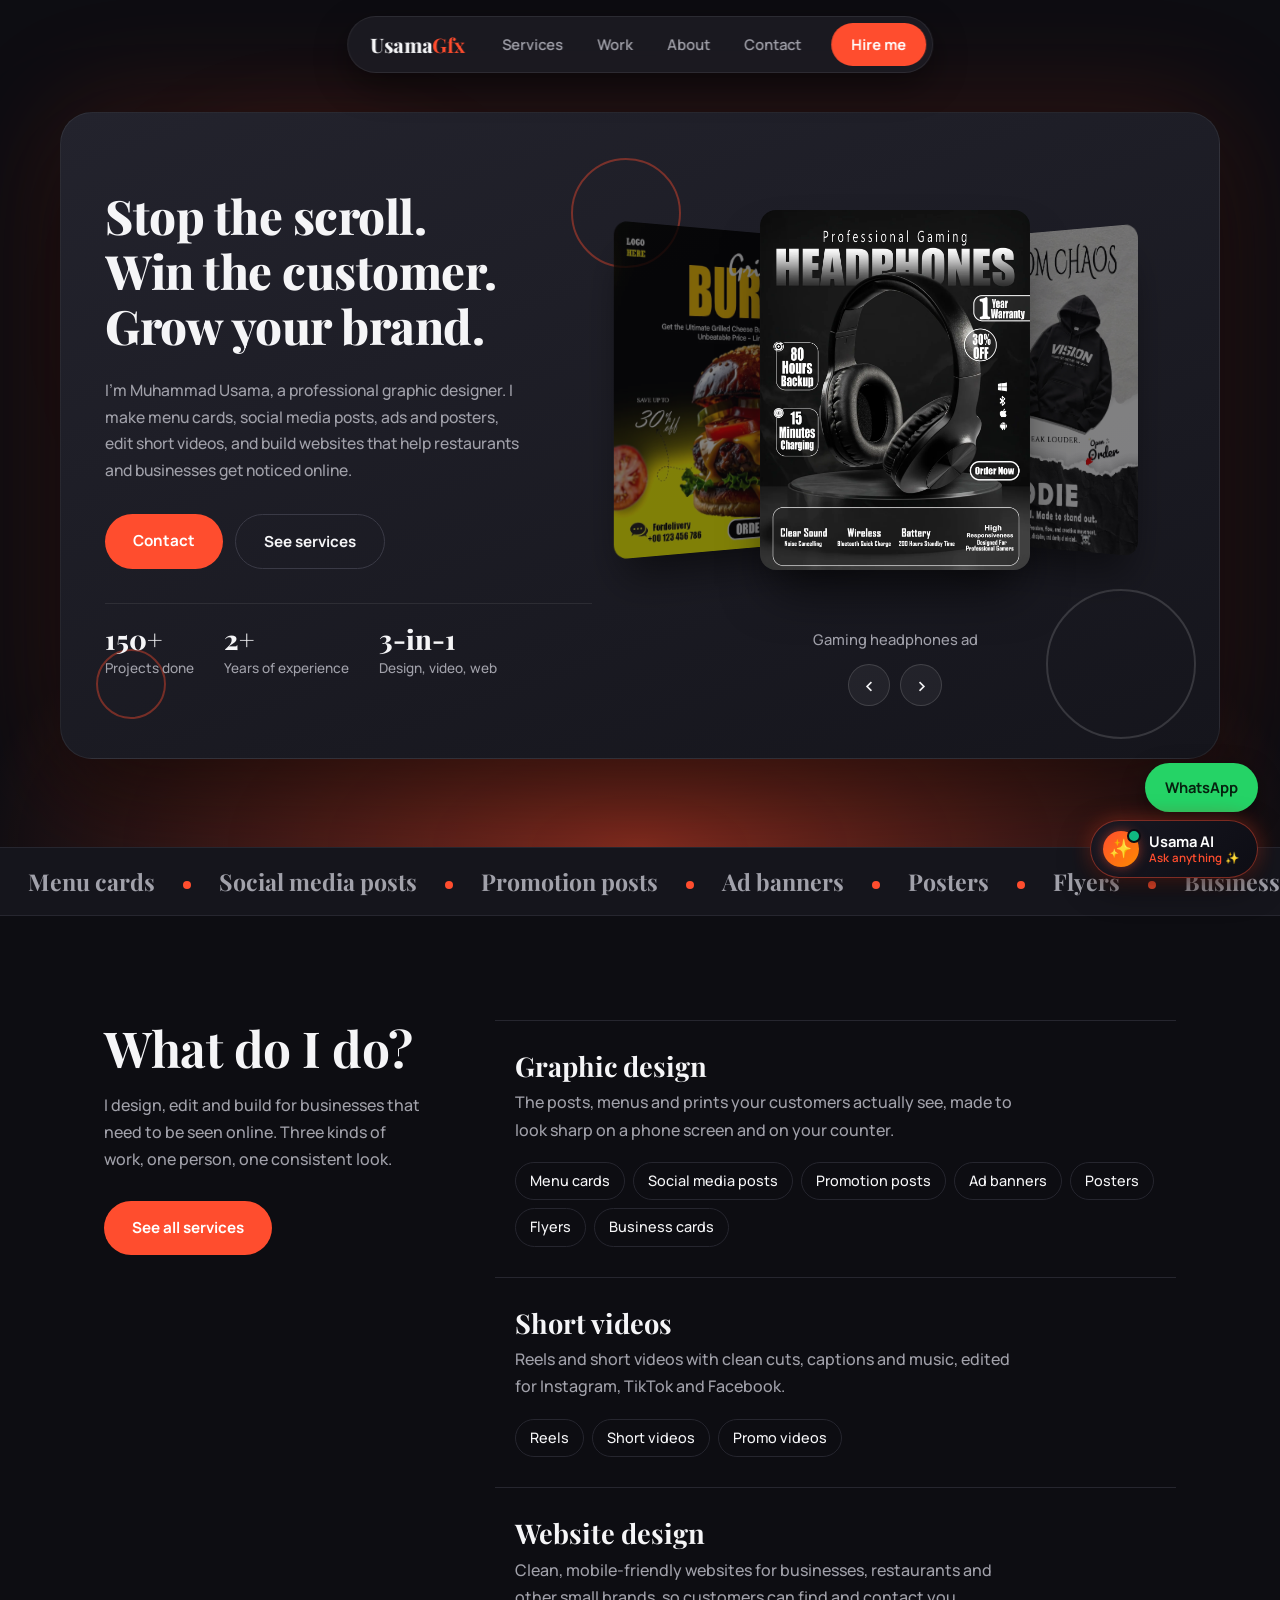
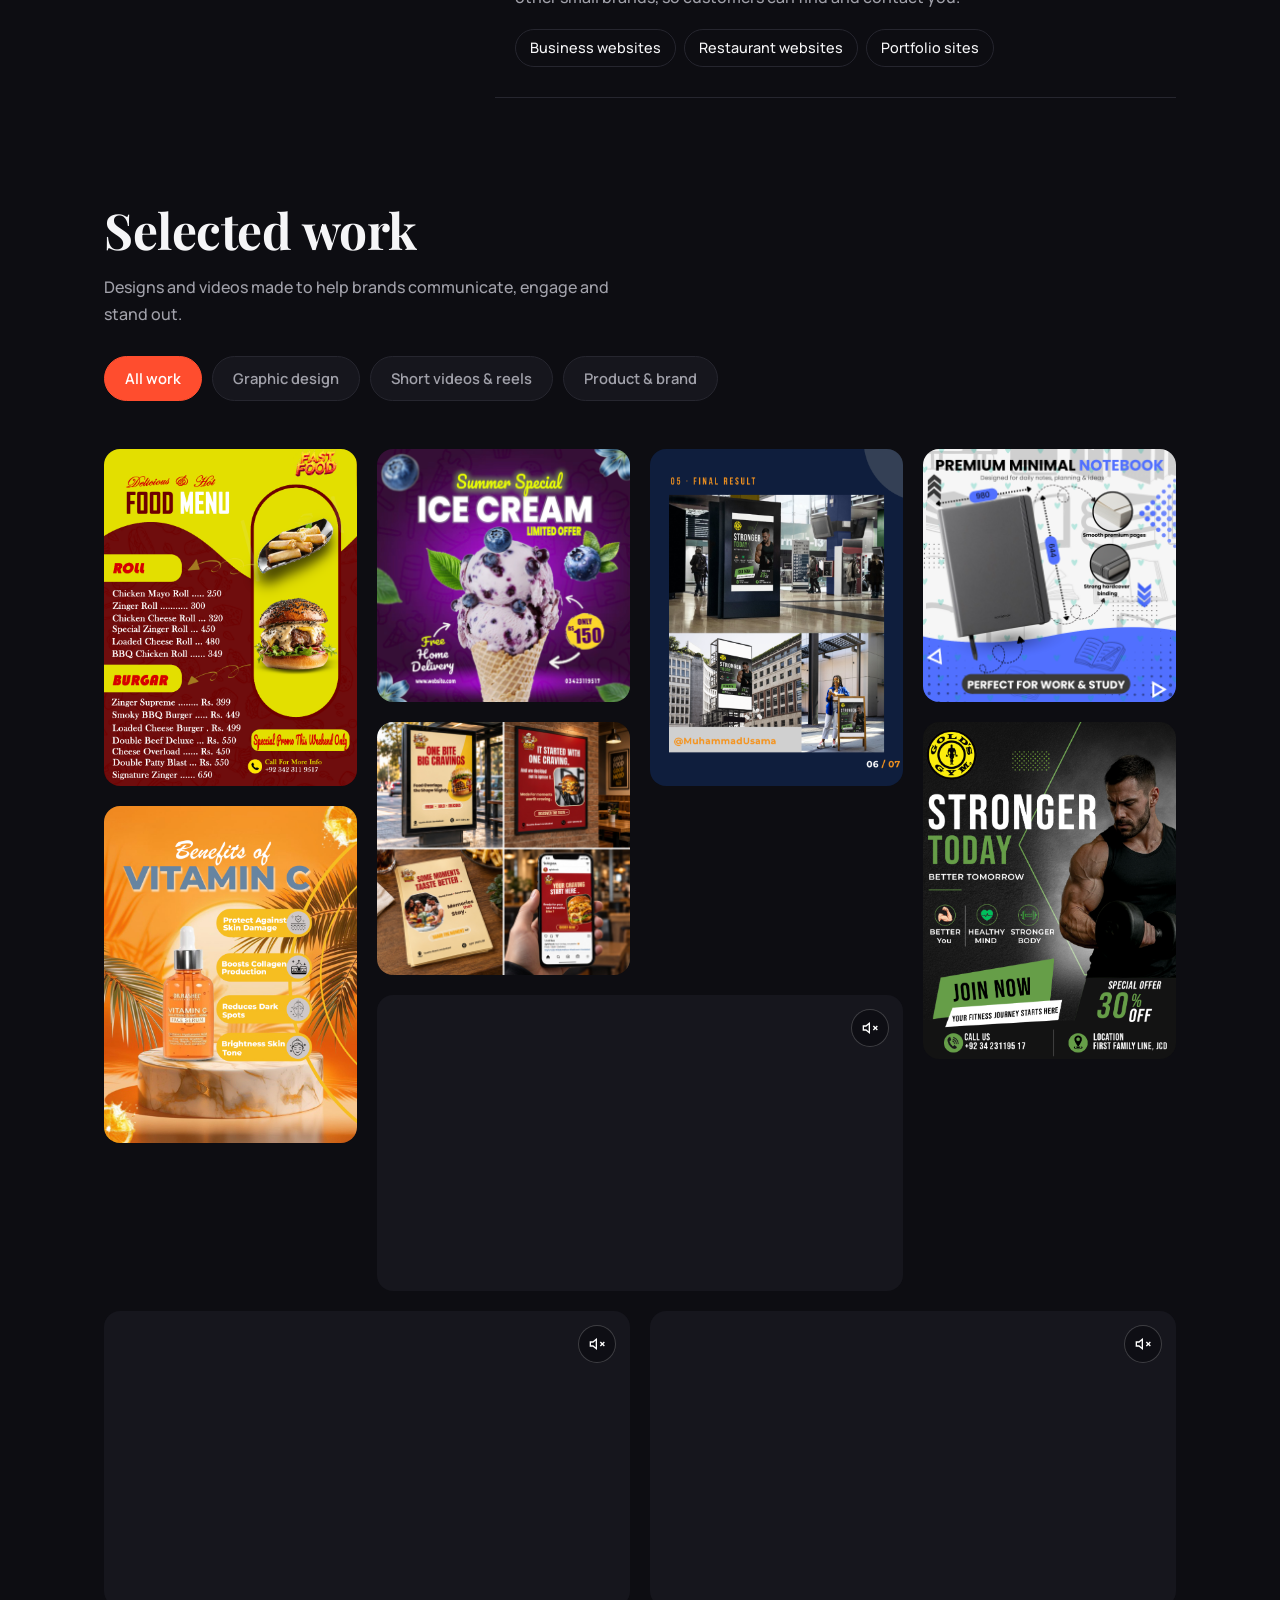
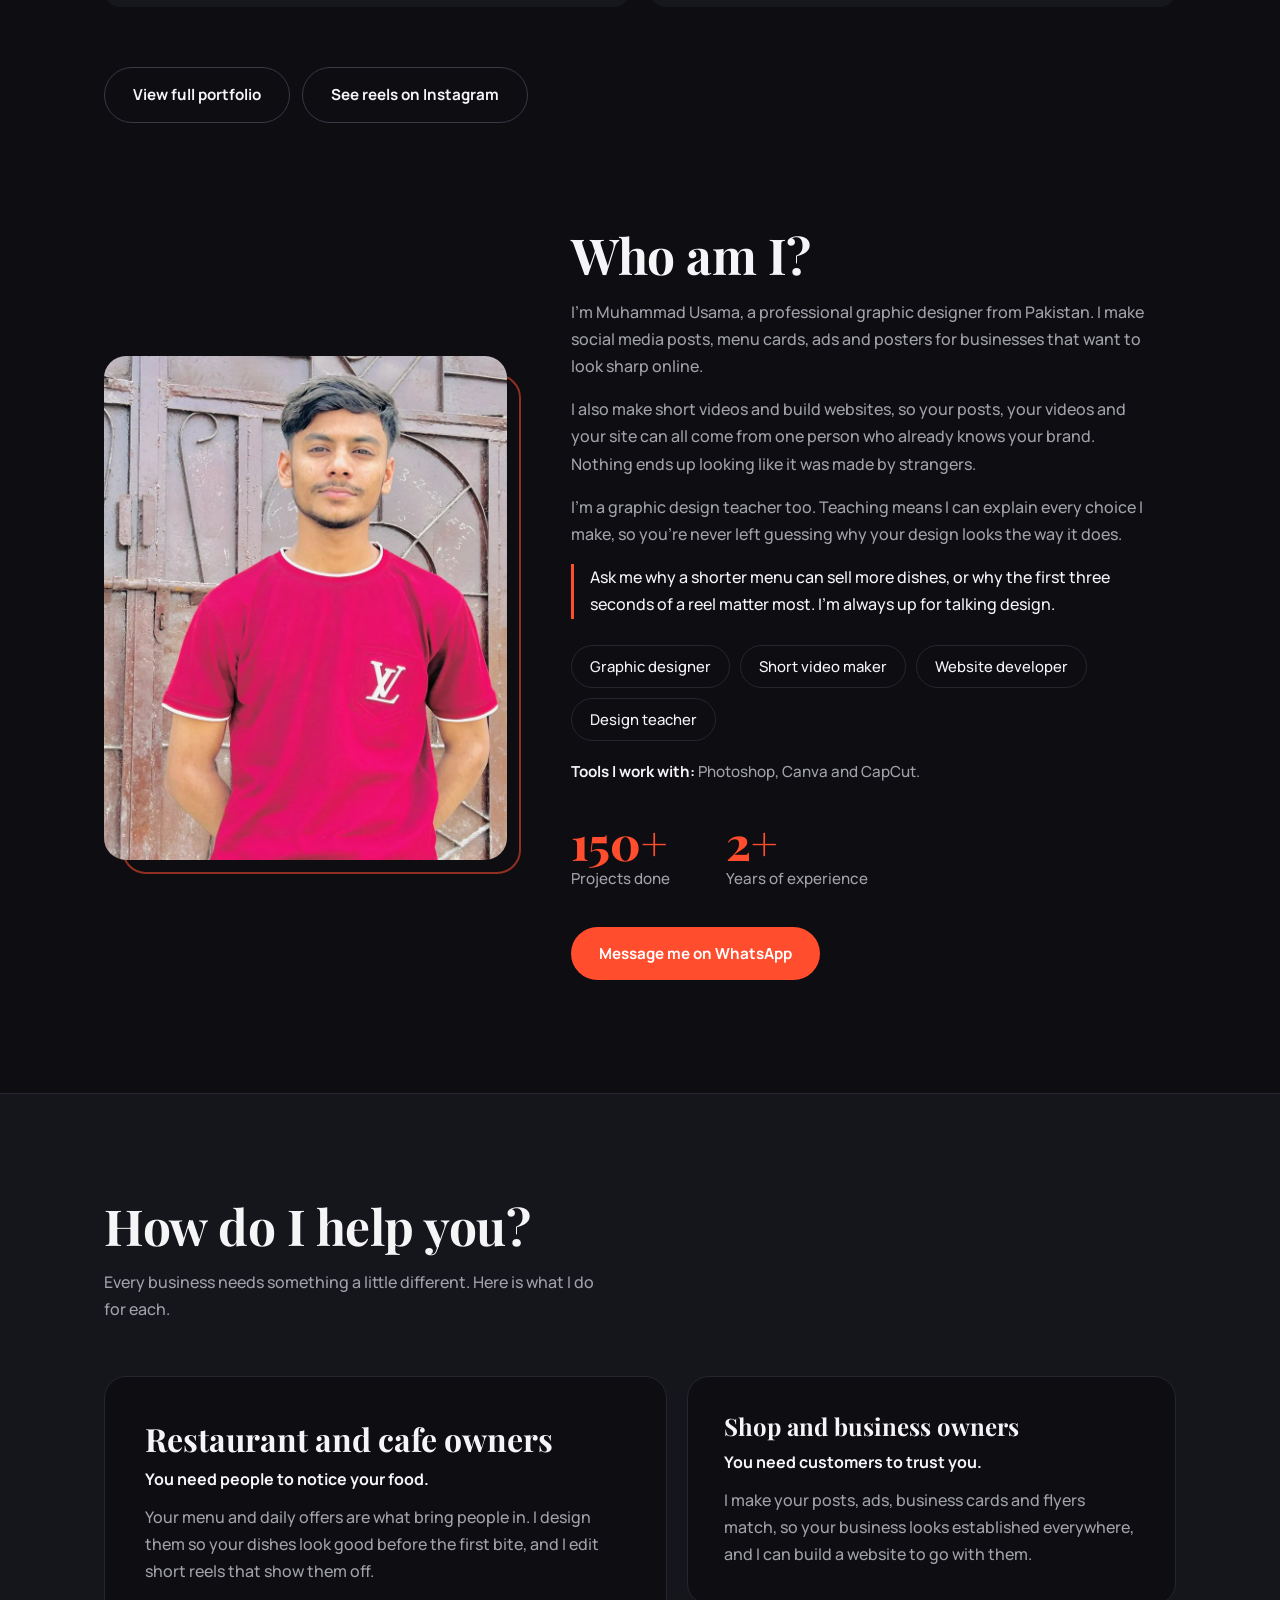
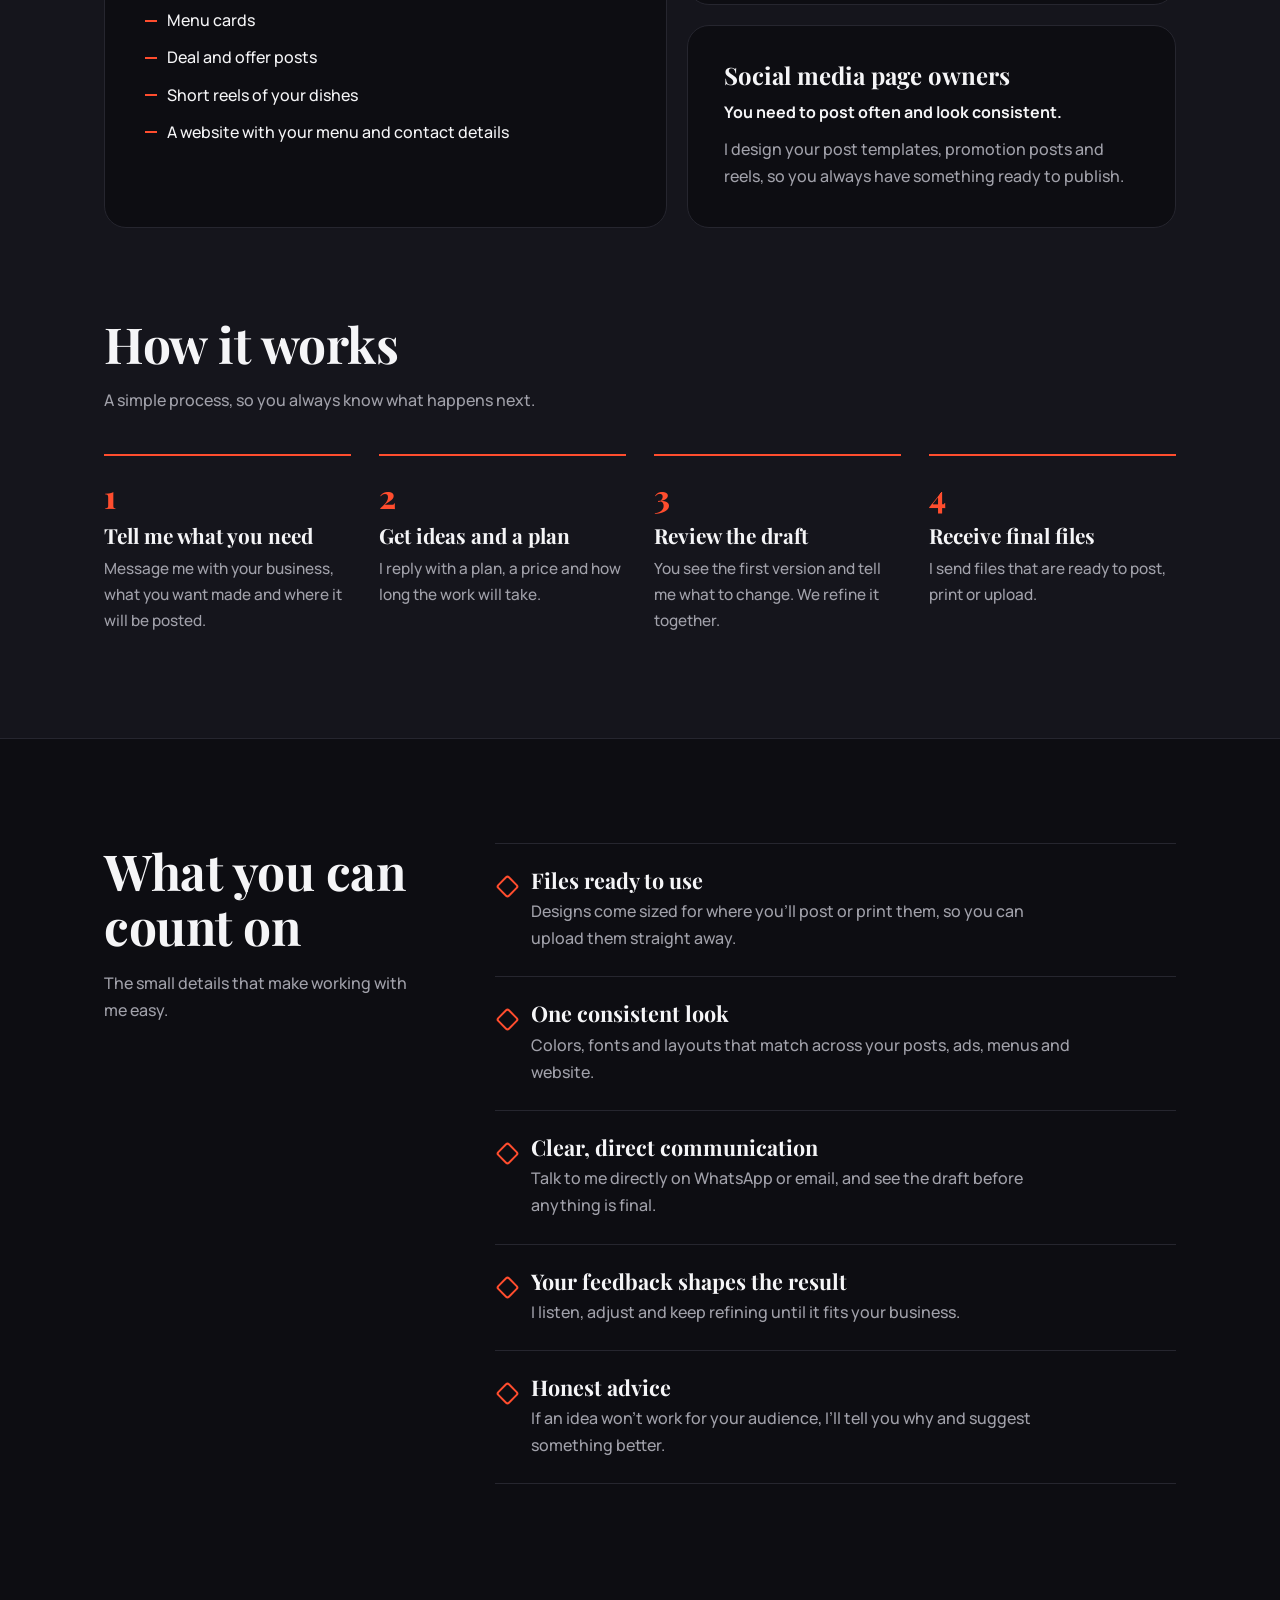
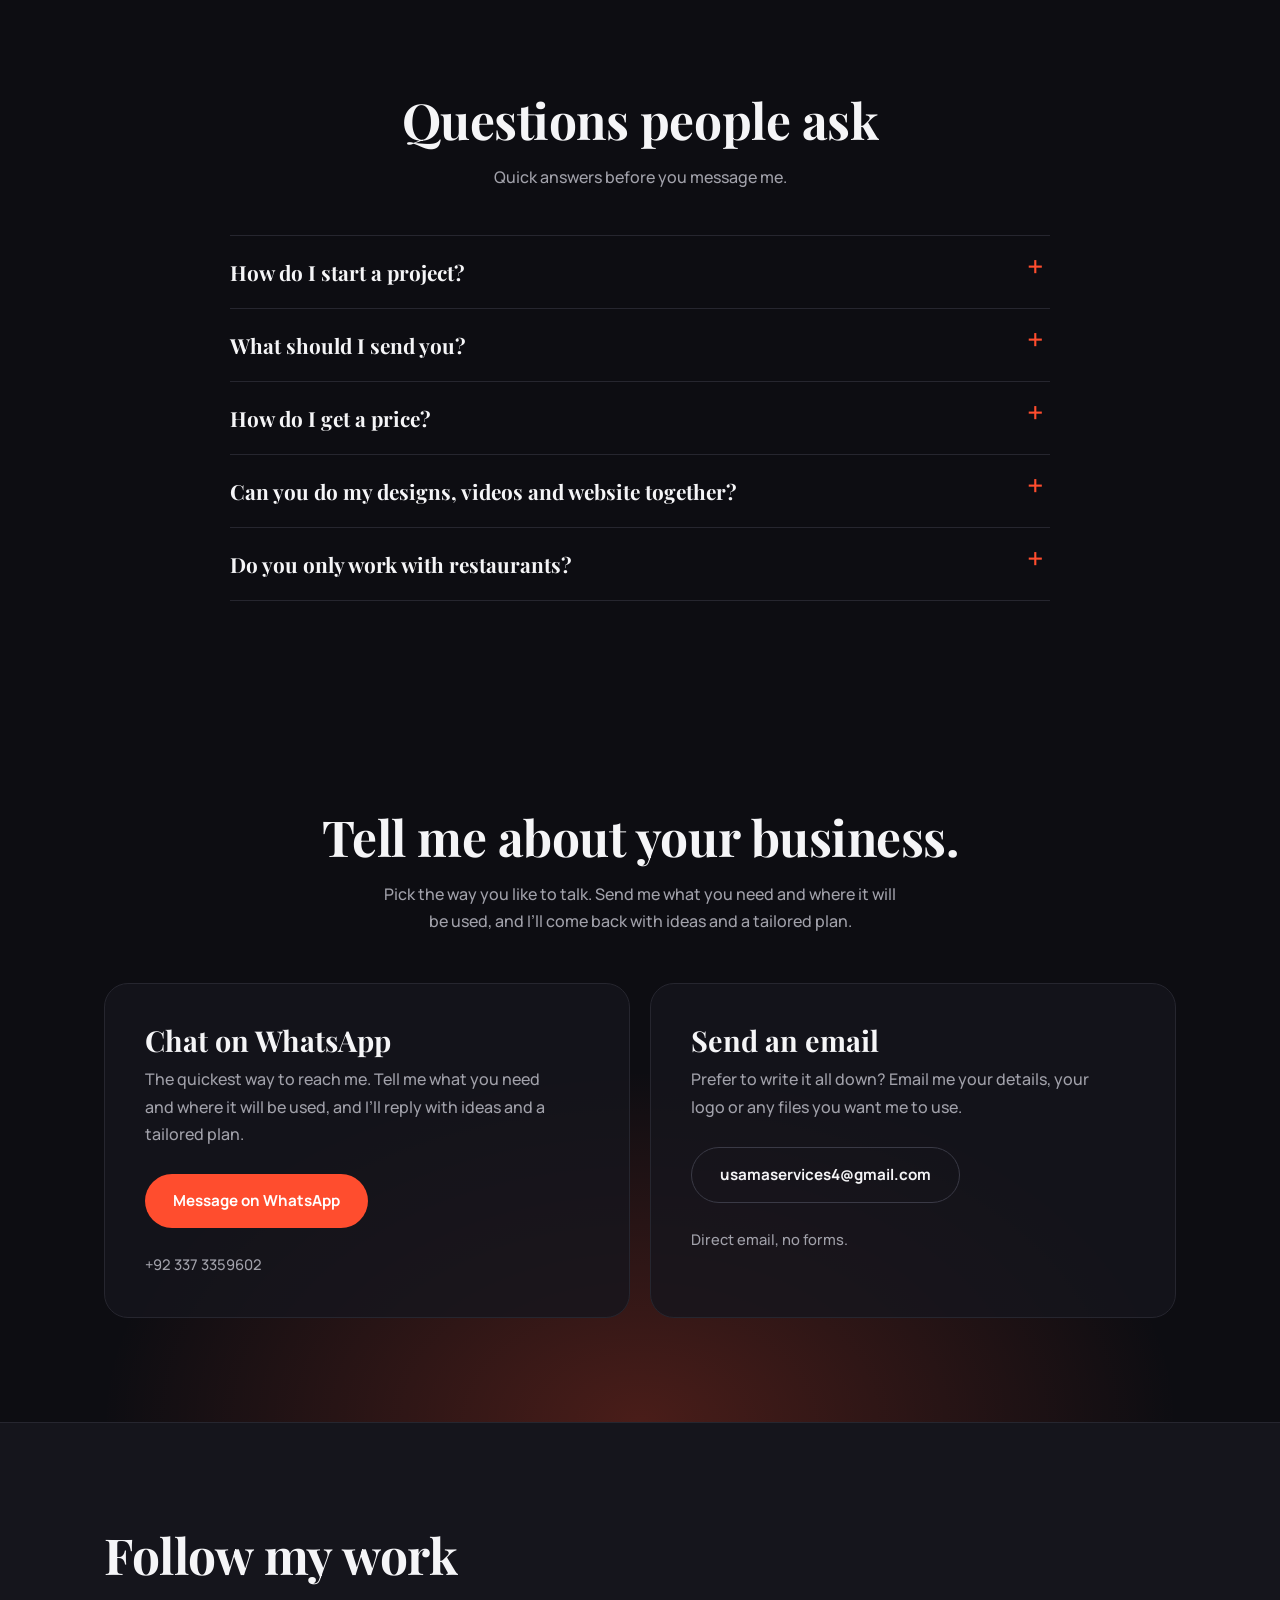
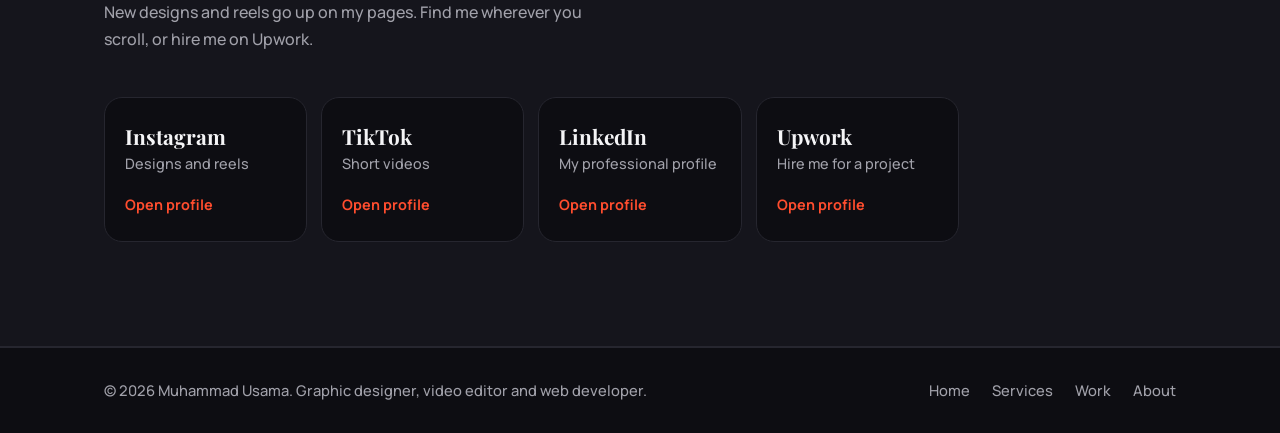
==== index.html @ 6af312f0 "first commit" ====
<!DOCTYPE html>
<html lang="en">

<head>
  <meta charset="utf-8">
  <meta name="viewport" content="width=device-width, initial-scale=1">
  <title>Muhammad Usama | Graphic Designer, Video Editor &amp; Web Developer</title>
  <meta name="description"
    content="Professional graphic designer in Pakistan. Menu cards, social media posts, ads and posters, plus short videos and websites for restaurants and businesses.">
  <meta name="author" content="Muhammad Usama">
  <meta name="robots" content="index, follow">
  <meta name="theme-color" content="#0D0D12">
  <link rel="canonical" href="https://usamagraphicx4-tech.github.io/portfolio/">
  <meta property="og:type" content="website">
  <meta property="og:url" content="https://usamagraphicx4-tech.github.io/portfolio/">
  <meta property="og:title" content="Muhammad Usama | Graphic Designer, Video Editor &amp; Web Developer">
  <meta property="og:description"
    content="Professional graphic designer in Pakistan. Menu cards, social media posts, ads and posters, plus short videos and websites for restaurants and businesses.">
  <meta property="og:locale" content="en_US">
  <meta name="twitter:card" content="summary_large_image">
  <script type="application/ld+json">
{"@context":"https://schema.org","@type":"Person","name":"Muhammad Usama","alternateName":"UsamaGfx","url":"https://usamagraphicx4-tech.github.io/portfolio/","jobTitle":"Graphic Designer, Video Editor and Web Developer","description":"Professional graphic designer in Pakistan who also edits short videos and builds websites.","email":"mailto:usamaservices4@gmail.com","address":{"@type":"PostalAddress","addressCountry":"PK"},"knowsAbout":["Graphic design","Social media design","Menu card design","Video editing","Reel editing","Web development"],"sameAs":["https://www.instagram.com/usam_agraphics/", "https://www.tiktok.com/@usamagraphics4", "https://www.linkedin.com/in/usama-graphics-601497447/", "https://www.upwork.com/freelancers/~01fdb7501955a15e95"]}
</script>
  <link rel="preconnect" href="https://fonts.googleapis.com">
  <link rel="preconnect" href="https://fonts.gstatic.com" crossorigin>
  <link
    href="https://fonts.googleapis.com/css2?family=Playfair+Display:wght@600;700;800&family=Manrope:wght@400;500;600;700;800&display=swap"
    rel="stylesheet">
  <link rel="stylesheet" href="chatbot.css">
  <script>document.documentElement.classList.add("js")</script>
  <style>
    :root {
      --bg: #0D0D12;
      --panel: #15151c;
      --card: #16161D;
      --text: #F5F5F7;
      --muted: #A1A1AA;
      --accent: #FF4D2E;
      --line: #26262F;
      --serif: "Playfair Display", Georgia, "Times New Roman", serif;
      --sans: "Manrope", system-ui, -apple-system, "Segoe UI", sans-serif;
    }

    * {
      box-sizing: border-box;
      margin: 0
    }

    html {
      scroll-behavior: smooth
    }

    body {
      background: var(--bg);
      color: var(--text);
      font: 500 1rem/1.7 var(--sans);
      -webkit-font-smoothing: antialiased
    }

    h1,
    h2,
    h3,
    h4 {
      font-family: var(--serif);
      font-weight: 700;
      line-height: 1.12
    }

    a {
      color: inherit;
      text-decoration: none
    }

    button {
      font: inherit;
      color: inherit;
      cursor: pointer
    }

    :focus-visible {
      outline: 3px solid var(--accent);
      outline-offset: 3px
    }

    .wrap {
      max-width: 1120px;
      margin: 0 auto;
      padding: 0 24px
    }

    section {
      padding: 104px 0;
      scroll-margin-top: 70px
    }

    h2 {
      font-size: clamp(2rem, 4.2vw, 3.1rem);
      letter-spacing: -.01em;
      margin-bottom: 16px
    }

    .sub {
      color: var(--muted);
      max-width: 32em
    }

    .btn {
      position: relative;
      overflow: hidden;
      display: inline-block;
      background: var(--accent);
      color: #fff;
      font-weight: 700;
      font-size: .95rem;
      padding: 14px 28px;
      border-radius: 999px;
      transition: transform .2s, box-shadow .2s, background .2s
    }

    .btn::after {
      content: "";
      position: absolute;
      top: 0;
      bottom: 0;
      width: 40%;
      left: -60%;
      background: linear-gradient(100deg, transparent, rgba(255, 255, 255, .35), transparent);
      transform: skewX(-20deg);
      animation: shine 5s ease-in-out infinite
    }

    @keyframes shine {

      0%,
      70% {
        left: -60%
      }

      100% {
        left: 130%
      }
    }

    .btn:hover {
      transform: translateY(-2px);
      box-shadow: 0 10px 30px rgba(255, 77, 46, .35)
    }

    .btn.ghost {
      background: transparent;
      border: 1px solid #3a3a46;
      color: var(--text)
    }

    .btn.ghost::after {
      display: none
    }

    .btn.ghost:hover {
      box-shadow: none;
      border-color: var(--accent);
      background: rgba(255, 77, 46, .08)
    }

    /* scroll progress + reveal */
    #bar {
      position: fixed;
      top: 0;
      left: 0;
      right: 0;
      height: 3px;
      background: var(--accent);
      transform-origin: left;
      transform: scaleX(0);
      z-index: 60
    }

    .js .rv {
      opacity: 0;
      transform: perspective(900px) translateY(34px) rotateX(12deg);
      transform-origin: 50% 100%;
      transition: opacity .8s ease var(--d, 0s), transform .9s cubic-bezier(.2, .8, .2, 1) var(--d, 0s)
    }

    .js .rv.in {
      opacity: 1;
      transform: none
    }

    /* headline line reveal */
    .lines span {
      display: block;
      overflow: hidden;
      padding-bottom: .08em
    }

    .lines span i {
      display: block;
      font-style: normal;
      transform: translateY(105%);
      animation: up .9s cubic-bezier(.2, .8, .2, 1) forwards
    }

    .lines span:nth-child(2) i {
      animation-delay: .12s
    }

    .lines span:nth-child(3) i {
      animation-delay: .24s
    }

    @keyframes up {
      to {
        transform: none
      }
    }

    /* floating pill nav */
    .pill {
      position: fixed;
      top: 16px;
      left: 50%;
      transform: translateX(-50%);
      z-index: 50;
      display: flex;
      align-items: center;
      gap: 6px;
      padding: 6px 6px 6px 22px;
      background: rgba(30, 30, 38, .78);
      backdrop-filter: blur(14px);
      -webkit-backdrop-filter: blur(14px);
      border: 1px solid rgba(255, 255, 255, .08);
      border-radius: 999px;
      box-shadow: 0 12px 34px rgba(0, 0, 0, .45)
    }

    .logo {
      font: 800 1.25rem var(--serif);
      margin-right: 14px;
      letter-spacing: .01em;
      white-space: nowrap
    }

    .logo b {
      color: var(--accent);
      font-weight: 700
    }

    .pill ul {
      display: flex;
      gap: 2px;
      list-style: none;
      padding: 0
    }

    .pill ul a {
      display: block;
      color: var(--muted);
      padding: 8px 16px;
      border-radius: 999px;
      font-size: .92rem;
      font-weight: 600;
      transition: background .2s, color .2s
    }

    .pill ul a:hover,
    .pill ul a.on {
      background: rgba(255, 255, 255, .09);
      color: var(--text)
    }

    .pill .btn {
      padding: 9px 20px;
      margin-left: 8px;
      font-size: .92rem;
      white-space: nowrap;
      flex-shrink: 0
    }

    /* hero (home) */
    .hero {
      position: relative;
      overflow: hidden;
      padding: 112px 0 88px;
      background: radial-gradient(ellipse 75% 55% at 50% 100%, rgba(255, 77, 46, .5), transparent 70%), var(--bg)
    }

    .hero::before {
      content: "";
      position: absolute;
      left: 4%;
      top: 8%;
      width: 520px;
      height: 520px;
      border-radius: 50%;
      background: radial-gradient(circle, rgba(255, 77, 46, .3), transparent 65%);
      filter: blur(36px);
      animation: drift 16s ease-in-out infinite alternate;
      pointer-events: none
    }

    @keyframes drift {
      to {
        transform: translate(58vw, 60px)
      }
    }

    .frame {
      position: relative;
      z-index: 1;
      max-width: 1200px;
      margin: 0 auto;
      padding: 0 20px;
      perspective: 1600px
    }

    .panel {
      position: relative;
      overflow: hidden;
      display: grid;
      grid-template-columns: 1fr 1.15fr;
      gap: 24px;
      align-items: center;
      min-height: 590px;
      padding: 52px 44px;
      border-radius: 32px;
      background: linear-gradient(160deg, #23232d 0%, #15151c 100%);
      border: 1px solid rgba(255, 255, 255, .07);
      box-shadow: 0 40px 90px rgba(0, 0, 0, .55), 0 0 120px rgba(255, 77, 46, .18);
      transform-origin: 50% 100%;
      transform: rotateX(calc(var(--sp, 0)*8deg)) scale(calc(1 - var(--sp, 0)*.05))
    }

    .panel>.copy,
    .panel>.stage {
      position: relative;
      z-index: 1
    }

    .orb {
      position: absolute;
      z-index: 0;
      border: 2px solid rgba(255, 77, 46, .4);
      border-radius: 50%;
      pointer-events: none;
      animation: orb 14s linear infinite
    }

    .orb.o1 {
      width: 110px;
      height: 110px;
      left: 44%;
      top: 7%
    }

    .orb.o2 {
      width: 70px;
      height: 70px;
      left: 3%;
      bottom: 6%;
      animation-duration: 10s;
      animation-direction: reverse
    }

    .orb.o3 {
      width: 150px;
      height: 150px;
      right: 2%;
      bottom: 3%;
      animation-duration: 18s;
      border-color: rgba(255, 255, 255, .14)
    }

    @keyframes orb {
      from {
        transform: perspective(500px) rotateX(0) rotateY(0)
      }

      to {
        transform: perspective(500px) rotateX(360deg) rotateY(360deg)
      }
    }

    .hero h1 {
      font-size: clamp(2.1rem, 3.7vw, 3.3rem);
      font-weight: 800;
      letter-spacing: -.01em;
      line-height: 1.08
    }

    .copy p {
      color: var(--muted);
      font-size: .98rem;
      max-width: 27em;
      margin: 22px 0 30px
    }

    .copy .cta {
      display: flex;
      gap: 12px;
      flex-wrap: wrap
    }

    .proof {
      display: flex;
      gap: 30px;
      flex-wrap: wrap;
      margin-top: 34px;
      padding-top: 22px;
      border-top: 1px solid rgba(255, 255, 255, .08)
    }

    .proof b {
      display: block;
      font: 800 1.7rem var(--serif);
      color: var(--text);
      line-height: 1
    }

    .proof span {
      color: var(--muted);
      font-size: .85rem
    }

    .stage {
      display: flex;
      flex-direction: column;
      align-items: center;
      gap: 12px
    }

    .ring {
      position: relative;
      width: 100%;
      height: 450px;
      perspective: 1300px;
      --ch: 360px
    }

    .rot {
      position: absolute;
      inset: 0;
      transform-style: preserve-3d;
      transform: rotateY(var(--ry, 0deg)) rotateX(var(--rx, 0deg));
      transition: transform .3s ease-out
    }

    .c {
      position: absolute;
      left: 50%;
      top: 50%;
      height: var(--ch);
      padding: 0;
      border: 0;
      background: none;
      cursor: pointer;
      opacity: var(--o, 1);
      transform: translate(-50%, -50%) translateX(var(--x, 0px)) translateZ(var(--z, 0px)) rotateY(var(--r, 0deg));
      transition: transform .9s cubic-bezier(.2, .8, .2, 1), opacity .6s ease
    }

    .c img {
      display: block;
      height: 100%;
      width: auto;
      border-radius: 16px;
      box-shadow: 0 30px 50px -14px rgba(0, 0, 0, .7);
      filter: brightness(var(--b, 1));
      transition: filter .6s ease
    }

    .c.off {
      pointer-events: none
    }

    .cap {
      color: var(--muted);
      font-size: .92rem;
      min-height: 1.6em;
      text-align: center
    }

    .arrows {
      display: flex;
      gap: 10px
    }

    .arrow {
      width: 42px;
      height: 42px;
      border-radius: 50%;
      border: 1px solid rgba(255, 255, 255, .14);
      background: rgba(255, 255, 255, .05);
      font-size: 1.3rem;
      line-height: 1;
      transition: background .2s, border-color .2s, transform .2s
    }

    .arrow:hover {
      background: var(--accent);
      border-color: var(--accent);
      transform: scale(1.08)
    }

    /* marquee */
    .marquee {
      overflow: hidden;
      border-block: 1px solid var(--line);
      background: var(--panel);
      padding: 18px 0
    }

    .mq {
      display: flex;
      width: max-content;
      animation: mq 40s linear infinite
    }

    .marquee:hover .mq {
      animation-play-state: paused
    }

    .mq .g {
      display: flex
    }

    .mq span {
      font: 700 1.45rem var(--serif);
      padding-left: 28px;
      white-space: nowrap;
      color: var(--muted);
      transition: color .2s
    }

    .mq span:hover {
      color: var(--text)
    }

    .mq span::after {
      content: "";
      display: inline-block;
      width: 8px;
      height: 8px;
      border-radius: 50%;
      background: var(--accent);
      margin-left: 28px;
      vertical-align: middle
    }

    @keyframes mq {
      to {
        transform: translateX(-50%)
      }
    }

    /* what I do (home) + service rows */
    .svc {
      display: grid;
      grid-template-columns: minmax(0, .75fr) minmax(0, 1.6fr);
      gap: 72px;
      align-items: start
    }

    .svc .lead {
      position: sticky;
      top: 110px
    }

    .svc .lead .btn {
      margin-top: 28px
    }

    .gr,
    .row {
      position: relative;
      isolation: isolate;
      display: block;
      padding: 30px 20px;
      border-top: 1px solid var(--line)
    }

    .gr::before,
    .row::before {
      content: "";
      position: absolute;
      left: 0;
      top: -1px;
      bottom: 0;
      width: 3px;
      background: var(--accent);
      transform: scaleY(0);
      transform-origin: top;
      transition: transform .35s ease
    }

    .gr::after,
    .row::after {
      content: "";
      position: absolute;
      inset: 0;
      background: rgba(255, 255, 255, .04);
      opacity: 0;
      transition: opacity .3s;
      z-index: -1
    }

    .gr:hover::before,
    .row:hover::before,
    .row:focus-within::before {
      transform: scaleY(1)
    }

    .gr:hover::after,
    .row:hover::after,
    .row:focus-within::after {
      opacity: 1
    }

    .svc>div:not(.lead)>:last-child {
      border-bottom: 1px solid var(--line)
    }

    .gr h3 {
      font-size: 1.7rem;
      margin-bottom: 8px;
      transition: transform .3s ease
    }

    .gr p,
    .row .d {
      color: var(--muted);
      max-width: 32em;
      transition: transform .3s ease
    }

    .gr:hover h3,
    .gr:hover p,
    .row:hover h3,
    .row:hover .d {
      transform: translateX(8px)
    }

    .chips {
      display: flex;
      flex-wrap: wrap;
      gap: 8px;
      margin-top: 18px;
      padding: 0;
      list-style: none
    }

    .chips li {
      border: 1px solid var(--line);
      border-radius: 999px;
      padding: 6px 14px;
      font-size: .9rem;
      transition: border-color .25s, background .25s, transform .25s
    }

    .gr:hover .chips li {
      border-color: rgba(255, 77, 46, .55)
    }

    .chips li:hover {
      background: rgba(255, 77, 46, .12);
      transform: translateY(-2px)
    }

    .row h3 {
      font-size: 1.5rem;
      margin-bottom: 8px;
      transition: transform .3s ease
    }

    .row .for {
      margin-top: 10px;
      font-size: .93rem
    }

    .row .for b {
      color: var(--accent)
    }

    .go {
      display: inline-block;
      margin-top: 16px;
      color: var(--accent);
      font-weight: 700;
      border-bottom: 2px solid transparent;
      transition: border-color .2s, transform .2s
    }

    .go:hover {
      border-color: var(--accent);
      transform: translateX(4px)
    }

    /* work */
    .grid {
      display: grid;
      grid-template-columns: repeat(4, 1fr);
      gap: 20px;
      margin-top: 48px;
      align-items: start
    }

    .grid.msn {
      grid-auto-rows: 1px;
      row-gap: 0
    }

    .work {
      position: relative;
      display: block;
      border-radius: 16px;
      overflow: hidden;
      background: var(--card);
      aspect-ratio: 4/5
    }

    .work.sq {
      aspect-ratio: 1
    }

    .work.tall {
      aspect-ratio: 3/4
    }

    .work.wide {
      aspect-ratio: 16/9
    }

    @media(min-width:1021px) {
      .work.wide {
        grid-column: span 2
      }
    }

    .work img,
    .work video {
      width: 100%;
      height: 100%;
      object-fit: cover;
      transition: transform .6s ease;
      display: block
    }

    .work:hover img,
    .work:focus-visible img,
    .work:hover video,
    .work:focus-visible video {
      transform: scale(1.06)
    }

    .work div {
      position: absolute;
      inset: auto 0 0;
      padding: 22px;
      background: linear-gradient(transparent, rgba(13, 13, 18, .95));
      transform: translateY(40%);
      opacity: 0;
      transition: transform .35s ease, opacity .35s ease
    }

    .work:hover div,
    .work:focus-visible div {
      transform: none;
      opacity: 1
    }

    .work small {
      color: var(--accent);
      font-weight: 700;
      font-size: .85rem
    }

    .work h3 {
      font-size: 1.3rem;
      margin-top: 2px
    }

    .video-card {
      position: relative
    }

    .sound-toggle {
      position: absolute;
      top: 14px;
      right: 14px;
      width: 38px;
      height: 38px;
      border-radius: 50%;
      background: rgba(13, 13, 18, .75);
      backdrop-filter: blur(6px);
      border: 1px solid rgba(255, 255, 255, .2);
      display: flex;
      align-items: center;
      justify-content: center;
      color: #fff;
      cursor: pointer;
      z-index: 4;
      transition: transform .2s, background .2s, border-color .2s
    }

    .sound-toggle:hover {
      transform: scale(1.1);
      background: var(--accent);
      border-color: var(--accent)
    }

    .video-card .ico-unmute {
      display: none
    }

    .video-card.unmuted .ico-mute {
      display: none
    }

    .video-card.unmuted .ico-unmute {
      display: block;
      color: #fff
    }

    .video-card.unmuted .sound-toggle {
      background: var(--accent);
      border-color: var(--accent)
    }

    .video-card a {
      color: inherit
    }

    .filter-tabs {
      display: flex;
      flex-wrap: wrap;
      gap: 10px;
      margin: 28px 0 38px
    }

    .f-pill {
      background: var(--card);
      border: 1px solid var(--line);
      border-radius: 999px;
      padding: 9px 20px;
      color: var(--muted);
      font-weight: 600;
      font-size: .92rem;
      cursor: pointer;
      transition: border-color .25s, background .25s, color .25s, transform .2s
    }

    .f-pill:hover {
      border-color: var(--accent);
      color: var(--text);
      transform: translateY(-2px)
    }

    .f-pill.on {
      background: var(--accent);
      border-color: var(--accent);
      color: #fff
    }

    .work.hide {
      display: none !important
    }

    .more {
      margin-top: 40px;
      display: flex;
      gap: 12px;
      flex-wrap: wrap
    }

    /* who am I */
    .about .wrap {
      display: grid;
      grid-template-columns: .8fr 1.2fr;
      gap: 64px;
      align-items: center
    }

    .me {
      position: relative;
      margin: 0
    }

    .me::before {
      content: "";
      position: absolute;
      inset: 18px -14px -14px 18px;
      border: 2px solid var(--accent);
      border-radius: 24px;
      opacity: .55;
      transition: inset .35s ease, opacity .35s ease
    }

    .me:hover::before {
      inset: 12px -8px -8px 12px;
      opacity: 1
    }

    .me img {
      position: relative;
      display: block;
      width: 100%;
      height: auto;
      aspect-ratio: 4/5;
      object-fit: cover;
      object-position: 50% 18%;
      border-radius: 22px;
      background: var(--card)
    }

    .about p {
      color: var(--muted);
      margin-bottom: 16px;
      max-width: 36em
    }

    .about .ask {
      color: var(--text);
      border-left: 3px solid var(--accent);
      padding-left: 16px
    }

    .about .cta2 {
      margin: 34px 0 0
    }

    .list {
      display: flex;
      flex-wrap: wrap;
      gap: 10px;
      margin: 26px 0 38px;
      padding: 0;
      list-style: none
    }

    .list li {
      border: 1px solid var(--line);
      border-radius: 999px;
      padding: 8px 18px;
      color: var(--text);
      font-size: .93rem;
      transition: border-color .25s, background .25s, transform .25s
    }

    .list li:hover {
      border-color: var(--accent);
      background: rgba(255, 77, 46, .08);
      transform: translateY(-2px)
    }

    .nums {
      display: flex;
      gap: 56px
    }

    .nums b {
      display: block;
      font: 800 2.9rem var(--serif);
      color: var(--accent);
      line-height: 1
    }

    .nums span {
      color: var(--muted);
      font-size: .95rem
    }

    /* how I help */
    .help {
      background: var(--panel);
      border-block: 1px solid var(--line)
    }

    .aud {
      display: grid;
      grid-template-columns: 1.15fr 1fr;
      gap: 20px;
      margin-top: 52px
    }

    .ac {
      position: relative;
      padding: 36px;
      border-radius: 22px;
      background: var(--bg);
      border: 1px solid var(--line);
      transition: transform .35s ease
    }

    .ac:hover {
      transform: translateY(-4px)
    }

    .ac::after {
      content: "";
      position: absolute;
      inset: -1px;
      border: 1px solid var(--accent);
      border-radius: inherit;
      opacity: 0;
      transition: opacity .3s;
      pointer-events: none
    }

    .ac::before {
      content: "";
      position: absolute;
      inset: 0;
      border-radius: inherit;
      background: radial-gradient(circle at 100% 0, rgba(255, 77, 46, .16), transparent 60%);
      opacity: 0;
      transition: opacity .4s;
      pointer-events: none
    }

    .ac:hover::after,
    .ac:hover::before {
      opacity: 1
    }

    .ac.big {
      grid-row: span 2;
      padding: 44px 40px
    }

    .ac h3 {
      font-size: 1.5rem;
      margin-bottom: 10px
    }

    .ac.big h3 {
      font-size: 2rem
    }

    .ac .need {
      color: var(--text);
      font-weight: 700;
      margin-bottom: 10px
    }

    .ac p {
      color: var(--muted)
    }

    .ac ul {
      list-style: none;
      padding: 0;
      margin-top: 22px;
      display: grid;
      gap: 10px
    }

    .ac li {
      padding-left: 22px;
      position: relative
    }

    .ac li::before {
      content: "";
      position: absolute;
      left: 0;
      top: .8em;
      width: 12px;
      height: 2px;
      background: var(--accent)
    }

    .steps-h {
      margin-top: 88px
    }

    .steps {
      display: grid;
      grid-template-columns: repeat(4, 1fr);
      gap: 28px;
      margin-top: 40px
    }

    .step {
      position: relative;
      padding-top: 26px
    }

    .step::before {
      content: "";
      position: absolute;
      top: 0;
      left: 0;
      right: 0;
      height: 2px;
      background: var(--line)
    }

    .step::after {
      content: "";
      position: absolute;
      top: 0;
      left: 0;
      height: 2px;
      width: 100%;
      background: var(--accent);
      transition: width 1s ease var(--d, 0s)
    }

    .js .step::after {
      width: 0
    }

    .js .step.in::after {
      width: 100%
    }

    .step b {
      display: block;
      font: 800 2rem var(--serif);
      color: var(--accent);
      line-height: 1;
      margin-bottom: 12px
    }

    .step h3 {
      font-size: 1.3rem;
      margin-bottom: 8px
    }

    .step p {
      color: var(--muted);
      font-size: .96rem
    }

    /* services page hero + jump links */
    .phero {
      position: relative;
      overflow: hidden;
      padding: 150px 0 72px;
      background: radial-gradient(ellipse 70% 80% at 50% 110%, rgba(255, 77, 46, .4), transparent 70%), var(--bg)
    }

    .phero::before {
      content: "";
      position: absolute;
      left: 10%;
      top: 20%;
      width: 420px;
      height: 420px;
      border-radius: 50%;
      background: radial-gradient(circle, rgba(255, 77, 46, .25), transparent 65%);
      filter: blur(34px);
      animation: drift 18s ease-in-out infinite alternate;
      pointer-events: none
    }

    .phero .wrap {
      position: relative;
      z-index: 1
    }

    .phero h1 {
      font-size: clamp(2.4rem, 5.4vw, 4.4rem);
      font-weight: 800;
      letter-spacing: -.015em
    }

    .phero p {
      color: var(--muted);
      max-width: 36em;
      margin: 22px 0 32px
    }

    .jump {
      display: flex;
      gap: 10px;
      flex-wrap: wrap
    }

    .jump a {
      border: 1px solid #3a3a46;
      border-radius: 999px;
      padding: 10px 20px;
      font-weight: 600;
      font-size: .95rem;
      transition: border-color .2s, background .2s, transform .2s
    }

    .jump a:hover {
      border-color: var(--accent);
      background: rgba(255, 77, 46, .1);
      transform: translateY(-2px)
    }

    .sv {
      padding: 80px 0
    }

    /* contact */
    .contact {
      background: radial-gradient(ellipse 60% 70% at 50% 100%, rgba(255, 77, 46, .25), transparent 70%)
    }

    .contact .head {
      text-align: center
    }

    .contact .sub {
      margin: 0 auto
    }

    .cgrid {
      display: grid;
      grid-template-columns: 1fr 1fr;
      gap: 20px;
      margin-top: 48px
    }

    .cc {
      position: relative;
      padding: 40px;
      border-radius: 24px;
      border: 1px solid var(--line);
      background: rgba(22, 22, 29, .8);
      transition: transform .35s ease, border-color .35s ease, box-shadow .35s ease
    }

    .cc:hover {
      transform: translateY(-5px);
      border-color: var(--accent);
      box-shadow: 0 24px 60px rgba(255, 77, 46, .14)
    }

    .cc h3 {
      font-size: 1.8rem;
      margin-bottom: 10px
    }

    .cc p {
      color: var(--muted);
      margin-bottom: 26px;
      max-width: 26em
    }

    .cc small {
      display: block;
      margin-top: 16px;
      color: var(--muted);
      font-size: .92rem
    }

    /* social */
    .soc {
      background: var(--panel);
      border-block: 1px solid var(--line)
    }

    .sgrid {
      display: grid;
      grid-template-columns: repeat(5, 1fr);
      gap: 14px;
      margin-top: 44px
    }

    .sl {
      position: relative;
      display: flex;
      flex-direction: column;
      gap: 4px;
      padding: 24px 20px;
      border: 1px solid var(--line);
      border-radius: 18px;
      background: var(--bg);
      overflow: hidden;
      transition: transform .3s ease, border-color .3s ease
    }

    .sl::before {
      content: "";
      position: absolute;
      inset: 0;
      background: linear-gradient(120deg, transparent 30%, rgba(255, 77, 46, .18), transparent 70%);
      transform: translateX(-100%);
      transition: transform .6s ease
    }

    .sl:hover {
      transform: translateY(-6px);
      border-color: var(--accent)
    }

    .sl:hover::before {
      transform: translateX(100%)
    }

    .sl b {
      position: relative;
      font: 700 1.3rem var(--serif)
    }

    .sl span {
      position: relative;
      color: var(--muted);
      font-size: .9rem;
      line-height: 1.45
    }

    .sl i {
      position: relative;
      font-style: normal;
      color: var(--accent);
      font-weight: 700;
      font-size: .9rem;
      margin-top: 14px
    }

    footer {
      border-top: 1px solid var(--line);
      padding: 30px 0;
      color: var(--muted);
      font-size: .92rem
    }

    footer .wrap {
      display: flex;
      justify-content: space-between;
      gap: 12px 24px;
      flex-wrap: wrap
    }

    footer nav {
      display: flex;
      gap: 6px 22px;
      flex-wrap: wrap
    }

    footer nav a {
      transition: color .2s
    }

    footer nav a:hover {
      color: var(--accent)
    }

    .wa {
      position: fixed;
      right: 20px;
      bottom: 20px;
      z-index: 45;
      background: #25D366;
      color: #06210f;
      font-weight: 700;
      font-size: .92rem;
      padding: 12px 20px;
      border-radius: 999px;
      box-shadow: 0 8px 24px rgba(0, 0, 0, .4);
      animation: ping 2.8s ease-out infinite;
      transition: transform .2s
    }

    .wa:hover {
      transform: translateY(-2px)
    }

    @keyframes ping {
      0% {
        box-shadow: 0 8px 24px rgba(0, 0, 0, .4), 0 0 0 0 rgba(37, 211, 102, .5)
      }

      70%,
      100% {
        box-shadow: 0 8px 24px rgba(0, 0, 0, .4), 0 0 0 16px rgba(37, 211, 102, 0)
      }
    }

    /* 3D tilt helpers */
    .work,
    .me {
      transition: transform .5s ease;
      will-change: transform
    }

    /* services page: spinning prism */
    .prismwrap {
      position: absolute;
      right: 7%;
      top: 50%;
      width: 230px;
      height: 230px;
      margin-top: -90px;
      perspective: 1000px
    }

    .prism {
      position: relative;
      width: 100%;
      height: 100%;
      transform-style: preserve-3d;
      animation: spin 24s linear infinite
    }

    .prism div {
      position: absolute;
      inset: 0;
      display: grid;
      place-items: center;
      text-align: center;
      padding: 18px;
      border: 1px solid rgba(255, 77, 46, .7);
      border-radius: 18px;
      backface-visibility: hidden;
      -webkit-backface-visibility: hidden;
      background: linear-gradient(160deg, #3a1d18, #17171f);
      font: 700 1.45rem var(--serif);
      box-shadow: inset 0 0 40px rgba(255, 77, 46, .12)
    }

    .prism div:nth-child(1) {
      transform: translateZ(115px)
    }

    .prism div:nth-child(2) {
      transform: rotateY(90deg) translateZ(115px)
    }

    .prism div:nth-child(3) {
      transform: rotateY(180deg) translateZ(115px)
    }

    .prism div:nth-child(4) {
      transform: rotateY(270deg) translateZ(115px)
    }

    @keyframes spin {
      from {
        transform: rotateX(-16deg) rotateY(0)
      }

      to {
        transform: rotateX(-16deg) rotateY(-360deg)
      }
    }

    /* what you can count on */
    .dl {
      display: block
    }

    .dl div {
      position: relative;
      padding: 24px 0 24px 36px;
      border-top: 1px solid var(--line)
    }

    .dl div::before {
      content: "";
      position: absolute;
      left: 4px;
      top: 34px;
      width: 13px;
      height: 13px;
      border: 2px solid var(--accent);
      border-radius: 3px;
      transform: rotate(45deg);
      transition: background .3s, transform .5s
    }

    .dl div:hover::before {
      background: var(--accent);
      transform: rotate(225deg)
    }

    .dl h3 {
      font-size: 1.35rem;
      margin-bottom: 6px
    }

    .dl p {
      color: var(--muted);
      max-width: 34em
    }

    .about .tools {
      margin: -20px 0 34px;
      font-size: .95rem
    }

    .about .tools b {
      color: var(--text)
    }

    /* faq */
    .faq {
      max-width: 820px;
      margin: 44px auto 0
    }

    .faq details {
      border-top: 1px solid var(--line)
    }

    .faq details:last-child {
      border-bottom: 1px solid var(--line)
    }

    .faq summary {
      list-style: none;
      cursor: pointer;
      padding: 22px 52px 22px 0;
      font: 700 1.3rem var(--serif);
      position: relative;
      transition: color .2s
    }

    .faq summary:hover {
      color: var(--accent)
    }

    .faq summary::-webkit-details-marker {
      display: none
    }

    .faq summary::after {
      content: "+";
      position: absolute;
      right: 6px;
      top: 50%;
      margin-top: -.7em;
      font: 500 1.8rem/1 var(--sans);
      color: var(--accent);
      transition: transform .3s
    }

    .faq details[open] summary::after {
      transform: rotate(45deg)
    }

    .faq details p {
      color: var(--muted);
      padding: 0 52px 24px 0;
      max-width: 40em;
      animation: fadeIn .45s ease
    }

    @keyframes fadeIn {
      from {
        opacity: 0;
        transform: translateY(-6px)
      }
    }

    .faqsec .head {
      text-align: center
    }

    .faqsec .sub {
      margin: 0 auto
    }

    @media(max-width:1020px) {
      .panel {
        padding: 40px 32px
      }

      .svc {
        grid-template-columns: 1fr;
        gap: 40px
      }

      .svc .lead {
        position: static
      }

      .steps {
        grid-template-columns: 1fr 1fr
      }

      .grid {
        grid-template-columns: repeat(3, 1fr)
      }

      .sgrid {
        grid-template-columns: repeat(3, 1fr)
      }
    }

    @media(max-width:860px) {
      section {
        padding: 72px 0
      }

      .sv {
        padding: 56px 0
      }

      .pill ul li:not(.keep) {
        display: none
      }

      .pill {
        padding-left: 18px
      }

      .about .wrap {
        grid-template-columns: 1fr;
        gap: 40px
      }

      .me {
        max-width: 420px
      }

      .grid {
        grid-template-columns: 1fr 1fr
      }

      .aud,
      .cgrid {
        grid-template-columns: 1fr
      }

      .ac.big {
        grid-row: auto
      }

      .phero {
        padding: 120px 0 56px
      }

      .prismwrap {
        display: none
      }

      .panel {
        grid-template-columns: 1fr;
        gap: 28px
      }

      .ring {
        height: 430px
      }
    }

    @media(max-width:700px) {
      .hero {
        padding: 96px 0 64px
      }

      .panel {
        padding: 32px 22px;
        gap: 20px;
        border-radius: 26px
      }

      .ring {
        height: 350px;
        --ch: 280px
      }

      .proof {
        gap: 14px 22px
      }

      .proof b {
        font-size: 1.4rem
      }

      .sgrid {
        grid-template-columns: 1fr 1fr
      }
    }

    @media(max-width:560px) {

      .grid,
      .steps {
        grid-template-columns: 1fr
      }

      .nums {
        gap: 36px
      }

      .ac,
      .ac.big,
      .cc {
        padding: 28px 24px
      }

      .sgrid {
        grid-template-columns: 1fr
      }
    }

    @media(prefers-reduced-motion:reduce) {

      *,
      *::before,
      *::after {
        animation: none !important;
        transition: none !important
      }

      .lines span i {
        transform: none
      }

      .js .rv {
        opacity: 1;
        transform: none
      }

      .js .step::after {
        width: 100%
      }

      .marquee {
        overflow-x: auto
      }

      html {
        scroll-behavior: auto
      }
    }
  </style>
</head>

<body>
  <div id="bar" aria-hidden="true"></div>
  <nav class="pill" aria-label="Main">
    <a class="logo" href="#home">Usama<b>Gfx</b></a>
    <ul>
      <li class="keep"><a href="services.html">Services</a></li>
      <li><a href="#work" data-spy>Work</a></li>
      <li><a href="#about" data-spy>About</a></li>
      <li><a href="#contact" data-spy>Contact</a></li>
    </ul>
    <a class="btn" href="#contact">Hire me</a>
  </nav>

  <main id="home">

    <section class="hero">
      <div class="frame">
        <div class="panel" id="panel">
          <span class="orb o1" aria-hidden="true"></span><span class="orb o2" aria-hidden="true"></span><span
            class="orb o3" aria-hidden="true"></span>
          <div class="copy">
            <h1 class="lines"><span><i>Stop the scroll.</i></span><span><i>Win the customer.</i></span><span><i>Grow
                  your brand.</i></span></h1>
            <p>I’m Muhammad Usama, a professional graphic designer. I make menu cards, social media posts, ads and
              posters, edit short videos, and build websites that help restaurants and businesses get noticed online.
            </p>
            <div class="cta"><a class="btn" href="#contact">Contact</a><a class="btn ghost" href="services.html">See
                services</a></div>
            <div class="proof">
              <div><b>150+</b><span>Projects done</span></div>
              <div><b>2+</b><span>Years of experience</span></div>
              <div><b>3-in-1</b><span>Design, video, web</span></div>
            </div>
          </div>

          <div class="stage" id="stage">
            <div class="ring" id="ring" role="group" aria-label="Featured designs"></div>
            <p class="cap" id="cap" aria-live="polite">Burger promotion</p>
            <div class="arrows">
              <button class="arrow" id="prev" type="button" aria-label="Previous design">&#8249;</button>
              <button class="arrow" id="next" type="button" aria-label="Next design">&#8250;</button>
            </div>
          </div>
        </div>
      </div>
    </section>

    <div class="marquee" aria-label="What I make">
      <div class="mq">
        <div class="g"><span>Menu cards</span><span>Social media posts</span><span>Promotion posts</span><span>Ad
            banners</span><span>Posters</span><span>Flyers</span><span>Business cards</span><span>Short videos and
            reels</span><span>Websites</span></div>
        <div class="g" aria-hidden="true"><span>Menu cards</span><span>Social media posts</span><span>Promotion
            posts</span><span>Ad banners</span><span>Posters</span><span>Flyers</span><span>Business
            cards</span><span>Short videos and reels</span><span>Websites</span></div>
      </div>
    </div>

    <section id="what">
      <div class="wrap svc">
        <div class="lead rv">
          <h2>What do I do?</h2>
          <p class="sub">I design, edit and build for businesses that need to be seen online. Three kinds of work, one
            person, one consistent look.</p>
          <a class="btn" href="services.html">See all services</a>
        </div>
        <div>
          <article class="gr rv">
            <h3>Graphic design</h3>
            <p>The posts, menus and prints your customers actually see, made to look sharp on a phone screen and on your
              counter.</p>
            <ul class="chips">
              <li>Menu cards</li>
              <li>Social media posts</li>
              <li>Promotion posts</li>
              <li>Ad banners</li>
              <li>Posters</li>
              <li>Flyers</li>
              <li>Business cards</li>
            </ul>
          </article>
          <article class="gr rv">
            <h3>Short videos</h3>
            <p>Reels and short videos with clean cuts, captions and music, edited for Instagram, TikTok and Facebook.
            </p>
            <ul class="chips">
              <li>Reels</li>
              <li>Short videos</li>
              <li>Promo videos</li>
            </ul>
          </article>
          <article class="gr rv">
            <h3>Website design</h3>
            <p>Clean, mobile-friendly websites for businesses, restaurants and other small brands, so customers can find
              and contact you.</p>
            <ul class="chips">
              <li>Business websites</li>
              <li>Restaurant websites</li>
              <li>Portfolio sites</li>
            </ul>
          </article>
        </div>
      </div>
    </section>

    <section id="work" style="padding-top:0">
      <div class="wrap">
        <h2 class="rv">Selected work</h2>
        <p class="sub rv">Designs and videos made to help brands communicate, engage and stand out.</p>
        <div class="filter-tabs rv">
          <button class="f-pill on" type="button" data-filter="all">All work</button>
          <button class="f-pill" type="button" data-filter="graphic">Graphic design</button>
          <button class="f-pill" type="button" data-filter="video">Short videos & reels</button>
          <button class="f-pill" type="button" data-filter="product">Product & brand</button>
        </div>
        <div class="grid">
          <a class="work tall rv" data-tilt data-cat="graphic product" href="#contact"><img
              src="images/fast-food-menu.png" alt="Delicious and Hot Food Menu card design with Rolls and Burgers"
              width="768" height="1024">
            <div><small>Menu design</small>
              <h3>Fast food menu</h3>
            </div>
          </a>
          <a class="work sq rv" data-tilt data-cat="graphic product" href="#contact" style="--d:.08s"><img
              src="images/ice-cream-poster.jpg" alt="Summer Special blueberry ice cream social media promo poster"
              width="1024" height="1024">
            <div><small>Food promotion</small>
              <h3>Ice cream promo</h3>
            </div>
          </a>
          <a class="work tall rv" data-tilt data-cat="graphic product" href="#contact" style="--d:.16s"><img
              src="images/golds-gym-mockup.png" alt="Gold's Gym Stronger Today fitness campaign billboard mockups"
              width="819" height="1024">
            <div><small>Brand campaign</small>
              <h3>Gym billboard campaign</h3>
            </div>
          </a>
          <a class="work sq rv" data-tilt data-cat="graphic product" href="#contact" style="--d:.24s"><img
              src="images/minimal-notebook.png" alt="Premium minimal notebook product feature poster design"
              width="1024" height="1024" loading="lazy">
            <div><small>Product branding</small>
              <h3>Minimal notebook</h3>
            </div>
          </a>
          <a class="work sq rv" data-tilt data-cat="graphic product" href="#contact" style="--d:.08s"><img
              src="images/agha-foods.jpg" alt="Agha Food's restaurant campaign and billboard mockups" width="1024"
              height="1024" loading="lazy">
            <div><small>Brand campaign</small>
              <h3>Agha Food's campaign</h3>
            </div>
          </a>
          <a class="work tall rv" data-tilt data-cat="graphic" href="#contact" style="--d:.16s"><img
              src="images/golds-gym.png" alt="Gold's Gym fitness workout poster" width="819" height="1024"
              loading="lazy">
            <div><small>Fitness poster</small>
              <h3>Gold's Gym poster</h3>
            </div>
          </a>
          <a class="work tall rv" data-tilt data-cat="graphic product" href="#contact" style="--d:.24s"><img
              src="images/vitamin-c.jpg" alt="Dr. Rashel Vitamin C product face serum poster" width="768" height="1024"
              loading="lazy">
            <div><small>Product design</small>
              <h3>Vitamin C face serum</h3>
            </div>
          </a>
          <div class="work wide video-card rv" data-tilt data-cat="video" style="--d:.08s">
            <video src="videos/video-editing.mp4" autoplay muted loop playsinline preload="metadata"></video>
            <button class="sound-toggle" type="button" aria-label="Toggle sound">
              <svg class="ico-mute" width="16" height="16" viewBox="0 0 24 24" fill="none" stroke="currentColor"
                stroke-width="2">
                <path d="M11 5L6 9H2v6h4l5 4V5z" />
                <line x1="23" y1="9" x2="17" y2="15" />
                <line x1="17" y1="9" x2="23" y2="15" />
              </svg>
              <svg class="ico-unmute" width="16" height="16" viewBox="0 0 24 24" fill="none" stroke="currentColor"
                stroke-width="2">
                <path d="M11 5L6 9H2v6h4l5 4V5z" />
                <path d="M19.07 4.93a10 10 0 0 1 0 14.14M15.54 8.46a5 5 0 0 1 0 7.07" />
              </svg>
            </button>
            <a href="#contact">
              <div><small>Short videos</small>
                <h3>Reel & video editing</h3>
              </div>
            </a>
          </div>
          <div class="work wide video-card rv" data-tilt data-cat="video graphic" style="--d:.16s">
            <video src="videos/graphic-design.mp4" autoplay muted loop playsinline preload="metadata"></video>
            <button class="sound-toggle" type="button" aria-label="Toggle sound">
              <svg class="ico-mute" width="16" height="16" viewBox="0 0 24 24" fill="none" stroke="currentColor"
                stroke-width="2">
                <path d="M11 5L6 9H2v6h4l5 4V5z" />
                <line x1="23" y1="9" x2="17" y2="15" />
                <line x1="17" y1="9" x2="23" y2="15" />
              </svg>
              <svg class="ico-unmute" width="16" height="16" viewBox="0 0 24 24" fill="none" stroke="currentColor"
                stroke-width="2">
                <path d="M11 5L6 9H2v6h4l5 4V5z" />
                <path d="M19.07 4.93a10 10 0 0 1 0 14.14M15.54 8.46a5 5 0 0 1 0 7.07" />
              </svg>
            </button>
            <a href="#contact">
              <div><small>Motion graphics</small>
                <h3>Design reel & animation</h3>
              </div>
            </a>
          </div>
          <div class="work wide video-card rv" data-tilt data-cat="video" style="--d:.24s">
            <video src="videos/website-coding.mp4" autoplay muted loop playsinline preload="metadata"></video>
            <button class="sound-toggle" type="button" aria-label="Toggle sound">
              <svg class="ico-mute" width="16" height="16" viewBox="0 0 24 24" fill="none" stroke="currentColor"
                stroke-width="2">
                <path d="M11 5L6 9H2v6h4l5 4V5z" />
                <line x1="23" y1="9" x2="17" y2="15" />
                <line x1="17" y1="9" x2="23" y2="15" />
              </svg>
              <svg class="ico-unmute" width="16" height="16" viewBox="0 0 24 24" fill="none" stroke="currentColor"
                stroke-width="2">
                <path d="M11 5L6 9H2v6h4l5 4V5z" />
                <path d="M19.07 4.93a10 10 0 0 1 0 14.14M15.54 8.46a5 5 0 0 1 0 7.07" />
              </svg>
            </button>
            <a href="#contact">
              <div><small>Websites</small>
                <h3>Website development</h3>
              </div>
            </a>
          </div>
        </div>
        <div class="more">
          <a class="btn ghost"
            href="https://drive.google.com/drive/folders/1BFgR_ONSU_ckHS4A6nI79ip2CWQvG_Ex?usp=sharing" target="_blank"
            rel="noopener">View full portfolio</a>
          <a class="btn ghost" href="https://www.instagram.com/usam_agraphics/" target="_blank" rel="noopener">See
            reels on Instagram</a>
        </div>
      </div>
    </section>

    <section id="about" class="about" style="padding-top:0">
      <div class="wrap">
        <figure class="me rv" data-tilt>
          <img data-img="me"
            alt="Muhammad Usama, professional graphic designer, video editor and web developer from Pakistan"
            width="900" height="1048">
        </figure>
        <div class="rv">
          <h2>Who am I?</h2>
          <p>I’m Muhammad Usama, a professional graphic designer from Pakistan. I make social media posts, menu cards,
            ads and posters for businesses that want to look sharp online.</p>
          <p>I also make short videos and build websites, so your posts, your videos and your site can all come from one
            person who already knows your brand. Nothing ends up looking like it was made by strangers.</p>
          <p>I’m a graphic design teacher too. Teaching means I can explain every choice I make, so you’re never left
            guessing why your design looks the way it does.</p>
          <p class="ask">Ask me why a shorter menu can sell more dishes, or why the first three seconds of a reel matter
            most. I’m always up for talking design.</p>
          <ul class="list">
            <li>Graphic designer</li>
            <li>Short video maker</li>
            <li>Website developer</li>
            <li>Design teacher</li>
          </ul>
          <p class="tools"><b>Tools I work with:</b> Photoshop, Canva and CapCut.</p>
          <div class="nums">
            <div><b data-n="150">0</b><span>Projects done</span></div>
            <div><b data-n="2">0</b><span>Years of experience</span></div>
          </div>
          <p class="cta2"><a class="btn"
              href="https://wa.me/923373359602?text=Hi%20Usama%2C%20I%20saw%20your%20website.">Message me on
              WhatsApp</a></p>
        </div>
      </div>
    </section>

    <section id="how" class="help">
      <div class="wrap">
        <h2 class="rv">How do I help you?</h2>
        <p class="sub rv">Every business needs something a little different. Here is what I do for each.</p>
        <div class="aud">
          <div class="ac big rv" data-tilt>
            <h3>Restaurant and cafe owners</h3>
            <p class="need">You need people to notice your food.</p>
            <p>Your menu and daily offers are what bring people in. I design them so your dishes look good before the
              first bite, and I edit short reels that show them off.</p>
            <ul>
              <li>Menu cards</li>
              <li>Deal and offer posts</li>
              <li>Short reels of your dishes</li>
              <li>A website with your menu and contact details</li>
            </ul>
          </div>
          <div class="ac rv" data-tilt>
            <h3>Shop and business owners</h3>
            <p class="need">You need customers to trust you.</p>
            <p>I make your posts, ads, business cards and flyers match, so your business looks established everywhere,
              and I can build a website to go with them.</p>
          </div>
          <div class="ac rv" data-tilt>
            <h3>Social media page owners</h3>
            <p class="need">You need to post often and look consistent.</p>
            <p>I design your post templates, promotion posts and reels, so you always have something ready to publish.
            </p>
          </div>
        </div>

        <h2 class="steps-h rv">How it works</h2>
        <p class="sub rv">A simple process, so you always know what happens next.</p>
        <div class="steps">
          <div class="step rv"><b>1</b>
            <h3>Tell me what you need</h3>
            <p>Message me with your business, what you want made and where it will be posted.</p>
          </div>
          <div class="step rv" style="--d:.1s"><b>2</b>
            <h3>Get ideas and a plan</h3>
            <p>I reply with a plan, a price and how long the work will take.</p>
          </div>
          <div class="step rv" style="--d:.2s"><b>3</b>
            <h3>Review the draft</h3>
            <p>You see the first version and tell me what to change. We refine it together.</p>
          </div>
          <div class="step rv" style="--d:.3s"><b>4</b>
            <h3>Receive final files</h3>
            <p>I send files that are ready to post, print or upload.</p>
          </div>
        </div>
      </div>
    </section>

    <section id="details">
      <div class="wrap svc">
        <div class="lead rv">
          <h2>What you can count on</h2>
          <p class="sub">The small details that make working with me easy.</p>
        </div>
        <div class="dl">
          <div class="rv">
            <h3>Files ready to use</h3>
            <p>Designs come sized for where you’ll post or print them, so you can upload them straight away.</p>
          </div>
          <div class="rv">
            <h3>One consistent look</h3>
            <p>Colors, fonts and layouts that match across your posts, ads, menus and website.</p>
          </div>
          <div class="rv">
            <h3>Clear, direct communication</h3>
            <p>Talk to me directly on WhatsApp or email, and see the draft before anything is final.</p>
          </div>
          <div class="rv">
            <h3>Your feedback shapes the result</h3>
            <p>I listen, adjust and keep refining until it fits your business.</p>
          </div>
          <div class="rv">
            <h3>Honest advice</h3>
            <p>If an idea won’t work for your audience, I’ll tell you why and suggest something better.</p>
          </div>
        </div>
      </div>
    </section>

    <section id="faq" class="faqsec">
      <div class="wrap">
        <div class="head">
          <h2 class="rv">Questions people ask</h2>
          <p class="sub rv">Quick answers before you message me.</p>
        </div>
        <div class="faq rv">
          <details>
            <summary>How do I start a project?</summary>
            <p>Message me on WhatsApp or send an email with what you need and where it will be used. I’ll reply with
              ideas and a quote.</p>
          </details>
          <details>
            <summary>What should I send you?</summary>
            <p>Your business name, your logo if you have one, the text you want on the design, and any photos. For
              videos, send the clips and a few lines about the style you like.</p>
          </details>
          <details>
            <summary>How do I get a price?</summary>
            <p>Prices depend on what you need, so I quote per project. Tell me the details and I’ll send you a clear
              quote before we start.</p>
          </details>
          <details>
            <summary>Can you do my designs, videos and website together?</summary>
            <p>Yes. Doing them together keeps your colors, fonts and style consistent everywhere your customers see you.
            </p>
          </details>
          <details>
            <summary>Do you only work with restaurants?</summary>
            <p>No. Restaurants and cafes are a big part of my work, but I also help shops, businesses and social media
              page owners.</p>
          </details>
        </div>
      </div>
    </section>

    <section id="contact" class="contact">
      <div class="wrap">
        <div class="head">
          <h2 class="rv">Tell me about your business.</h2>
          <p class="sub rv">Pick the way you like to talk. Send me what you need and where it will be used, and I’ll
            come back with ideas and a tailored plan.</p>
        </div>
        <div class="cgrid">
          <div class="cc rv" data-tilt>
            <h3>Chat on WhatsApp</h3>
            <p>The quickest way to reach me. Tell me what you need and where it will be used, and I’ll reply with ideas
              and a tailored plan.</p>
            <a class="btn"
              href="https://wa.me/923373359602?text=Hi%20Usama%2C%20I%20saw%20your%20website%20and%20I%20need%20some%20design%20work.">Message
              on WhatsApp</a>
            <small>+92 337 3359602</small>
          </div>
          <div class="cc rv" data-tilt style="--d:.1s">
            <h3>Send an email</h3>
            <p>Prefer to write it all down? Email me your details, your logo or any files you want me to use.</p>
            <a class="btn ghost"
              href="mailto:usamaservices4@gmail.com?subject=Project%20enquiry%20from%20your%20website">usamaservices4@gmail.com</a>
            <small>Direct email, no forms.</small>
          </div>
        </div>
      </div>
    </section>

    <section id="social" class="soc">
      <div class="wrap">
        <h2 class="rv">Follow my work</h2>
        <p class="sub rv">New designs and reels go up on my pages. Find me wherever you scroll, or hire me on Upwork.
        </p>
        <div class="sgrid">
          <a class="sl rv" data-tilt href="https://www.instagram.com/usam_agraphics/" target="_blank"
            rel="noopener"><b>Instagram</b><span>Designs and reels</span><i>Open profile</i></a>
          <a class="sl rv" data-tilt href="https://www.tiktok.com/@usamagraphics4" target="_blank" rel="noopener"
            style="--d:.07s"><b>TikTok</b><span>Short videos</span><i>Open profile</i></a>
          <a class="sl rv" data-tilt href="https://www.linkedin.com/in/usama-graphics-601497447/" target="_blank"
            rel="noopener" style="--d:.14s"><b>LinkedIn</b><span>My professional profile</span><i>Open profile</i></a>
          <a class="sl rv" data-tilt href="https://www.upwork.com/freelancers/~01fdb7501955a15e95" target="_blank"
            rel="noopener" style="--d:.21s"><b>Upwork</b><span>Hire me for a project</span><i>Open profile</i></a>
        </div>
      </div>
    </section>
  </main>

  <footer>
    <div class="wrap">
      <span>© 2026 Muhammad Usama. Graphic designer, video editor and web developer.</span>
      <nav aria-label="Footer"><a href="index.html">Home</a><a href="services.html">Services</a><a
          href="#work">Work</a><a href="#about">About</a></nav>
    </div>
  </footer>
  <a class="wa" href="https://wa.me/923373359602">WhatsApp</a>

  <script>
      (function () {
        var reduce = matchMedia("(prefers-reduced-motion: reduce)").matches;
        var bar = document.getElementById("bar");
        function prog() { var d = document.documentElement, m = d.scrollHeight - innerHeight; bar.style.transform = "scaleX(" + (m > 0 ? Math.min(scrollY / m, 1) : 0) + ")" }
        addEventListener("scroll", prog, { passive: true }); addEventListener("resize", prog); prog();

        var rv = document.querySelectorAll(".rv"), seen = new Map();
        rv.forEach(function (el) {
          if (el.style.getPropertyValue("--d")) return;
          var p = el.parentElement, n = seen.get(p) || 0; seen.set(p, n + 1);
          el.style.setProperty("--d", Math.min(n, 4) * .07 + "s");
        });
        if ("IntersectionObserver" in window && !reduce) {
          var ro = new IntersectionObserver(function (en) { en.forEach(function (x) { if (x.isIntersecting) { var t = x.target; t.classList.add("in"); ro.unobserve(t); setTimeout(function () { t.classList.remove("rv") }, 1800 + (parseFloat(t.style.getPropertyValue("--d")) || 0) * 1000) } }) }, { threshold: .12, rootMargin: "0px 0px -40px 0px" });
          rv.forEach(function (el) { ro.observe(el) });
        } else { rv.forEach(function (el) { el.classList.add("in") }) }

        var spy = [].slice.call(document.querySelectorAll(".pill a[data-spy]")).map(function (a) { return { a: a, t: document.querySelector(a.getAttribute("href")) } }).filter(function (o) { return o.t });
        var tick = false;
        function mark() {
          tick = false; var cur = null;
          spy.forEach(function (o) { if (o.t.getBoundingClientRect().top <= 170) cur = o });
          spy.forEach(function (o) { o.a.classList.toggle("on", o === cur) });
        }
        addEventListener("scroll", function () { if (!tick) { tick = true; requestAnimationFrame(mark) } }, { passive: true }); mark();
        if (!reduce && matchMedia("(hover:hover)").matches) {
          document.querySelectorAll("[data-tilt]").forEach(function (el) {
            el.addEventListener("pointermove", function (e) {
              var r = el.getBoundingClientRect(), x = (e.clientX - r.left) / r.width - .5, y = (e.clientY - r.top) / r.height - .5;
              el.style.transition = "transform .12s ease-out";
              el.style.transform = "perspective(900px) rotateY(" + (x * 9) + "deg) rotateX(" + (-y * 9) + "deg) translateY(-4px)";
            });
            el.addEventListener("pointerleave", function () { el.style.transition = "transform .5s ease"; el.style.transform = "" });
          });
        }
        window.__reduce = reduce;
      })();
  </script>
  <script>
    var IMG = { me: "[data-uri]", burger: "[data-uri]", headphones: "[data-uri]", hoodie: "[data-uri]", course: "[data-uri]" };
    document.querySelectorAll("[data-img]").forEach(function (el) { el.src = IMG[el.dataset.img] });
    (function () {
      var reduce = window.__reduce;
      var designs = [
        { src: IMG.burger, name: "Burger promotion", w: 1080, h: 1080 },
        { src: IMG.headphones, name: "Gaming headphones ad", w: 1050, h: 1400 },
        { src: IMG.hoodie, name: "Hoodie poster", w: 1050, h: 1400 },
        { src: IMG.course, name: "Graphic design course poster", w: 1080, h: 1080 }
      ];
      var ring = document.getElementById("ring"), cap = document.getElementById("cap"), panel = document.getElementById("panel");
      var rot = document.createElement("div"); rot.className = "rot"; ring.appendChild(rot);
      var cur = 0, paused = false, timer;
      var cards = designs.map(function (d, i) {
        var b = document.createElement("button");
        b.type = "button"; b.className = "c"; b.setAttribute("aria-label", "Show " + d.name);
        b.innerHTML = '<img src="' + d.src + '" alt="' + d.name + ' design" width="' + d.w + '" height="' + d.h + '">';
        b.addEventListener("click", function () { go(i); start() });
        rot.appendChild(b); return b;
      });
      function layout() {
        var n = cards.length, w = ring.offsetWidth;
        cards.forEach(function (c, i) {
          var off = ((i - cur) % n + n) % n; if (off > n / 2) off -= n;
          var a = Math.abs(off);
          c.style.setProperty("--x", (off * w * .28) + "px");
          c.style.setProperty("--z", (-a * 190) + "px");
          c.style.setProperty("--r", (-off * 38) + "deg");
          c.style.setProperty("--o", a === 0 ? 1 : (a === 1 ? .8 : 0));
          c.style.setProperty("--b", a === 0 ? 1 : .6);
          c.style.zIndex = 10 - a;
          c.classList.toggle("off", a > 1);
          c.tabIndex = a > 1 ? -1 : 0;
        });
        cap.textContent = designs[cur].name;
      }
      function go(i) { cur = (i + designs.length) % designs.length; layout() }
      document.getElementById("prev").addEventListener("click", function () { go(cur - 1); start() });
      document.getElementById("next").addEventListener("click", function () { go(cur + 1); start() });
      function start() { if (reduce) return; clearInterval(timer); timer = setInterval(function () { if (!paused && !document.hidden) go(cur + 1) }, 4800) }
      panel.addEventListener("mouseenter", function () { paused = true });
      panel.addEventListener("mouseleave", function () { paused = false });
      panel.addEventListener("focusin", function () { paused = true });
      panel.addEventListener("focusout", function () { paused = false });
      layout(); addEventListener("resize", layout); start();

      if (!reduce) {
        panel.addEventListener("mousemove", function (e) {
          var r = panel.getBoundingClientRect(), x = (e.clientX - r.left) / r.width - .5, y = (e.clientY - r.top) / r.height - .5;
          rot.style.setProperty("--ry", (x * 18) + "deg"); rot.style.setProperty("--rx", (-y * 10) + "deg");
        });
        panel.addEventListener("mouseleave", function () { rot.style.setProperty("--ry", "0deg"); rot.style.setProperty("--rx", "0deg") });
        var hero = document.querySelector(".hero");
        var sc = function () { panel.style.setProperty("--sp", Math.min(Math.max(scrollY / (hero.offsetHeight * .9), 0), 1)) };
        addEventListener("scroll", sc, { passive: true }); sc();
      }

      var grid = document.querySelector(".grid");
      function pack() {
        if (!grid) return;
        grid.classList.add("msn");
        grid.querySelectorAll(".work:not(.hide)").forEach(function (el) { el.style.gridRowEnd = "span " + Math.ceil(el.offsetHeight + 20) });
      }
      window.__pack = pack;
      var pt;
      pack();
      addEventListener("resize", function () { cancelAnimationFrame(pt); pt = requestAnimationFrame(pack) });
      addEventListener("load", pack);
      document.querySelectorAll(".grid video").forEach(function (v) { v.addEventListener("loadedmetadata", pack) });
      document.querySelectorAll(".grid img").forEach(function (m) { m.addEventListener("load", pack) });

      var fPills = document.querySelectorAll(".f-pill");
      fPills.forEach(function (pill) {
        pill.addEventListener("click", function () {
          fPills.forEach(function (p) { p.classList.remove("on") });
          pill.classList.add("on");
          var filter = pill.dataset.filter;
          document.querySelectorAll(".grid .work").forEach(function (w) {
            var cat = w.dataset.cat || "";
            var show = filter === "all" || cat.indexOf(filter) !== -1;
            w.classList.toggle("hide", !show);
          });
          pack();
        });
      });

      document.querySelectorAll(".video-card").forEach(function (card) {
        var btn = card.querySelector(".sound-toggle");
        var v = card.querySelector("video");
        if (!btn || !v) return;
        btn.addEventListener("click", function (e) {
          e.stopPropagation();
          if (v.muted) {
            document.querySelectorAll(".video-card video").forEach(function (other) {
              if (other !== v) { other.muted = true; other.closest(".video-card").classList.remove("unmuted"); }
            });
            v.muted = false;
            card.classList.add("unmuted");
          } else {
            v.muted = true;
            card.classList.remove("unmuted");
          }
        });
      });

      var els = document.querySelectorAll("[data-n]");
      function run(el) {
        var t = +el.dataset.n, d = reduce ? 0 : 1200, st = performance.now();
        (function f(n) { var p = d ? Math.min((n - st) / d, 1) : 1; el.textContent = Math.round(t * p) + "+"; if (p < 1) requestAnimationFrame(f) })(st);
      }
      if ("IntersectionObserver" in window) {
        var io = new IntersectionObserver(function (en) { en.forEach(function (x) { if (x.isIntersecting) { run(x.target); io.unobserve(x.target) } }) }, { threshold: .6 });
        els.forEach(function (el) { io.observe(el) });
      } else { els.forEach(run) }
    })();
  </script>
  <script src="chat-key.js" onerror="this.remove()"></script>
  <script src="chat-config.js"></script>
  <script src="chatbot.js"></script>
</body>

</html>
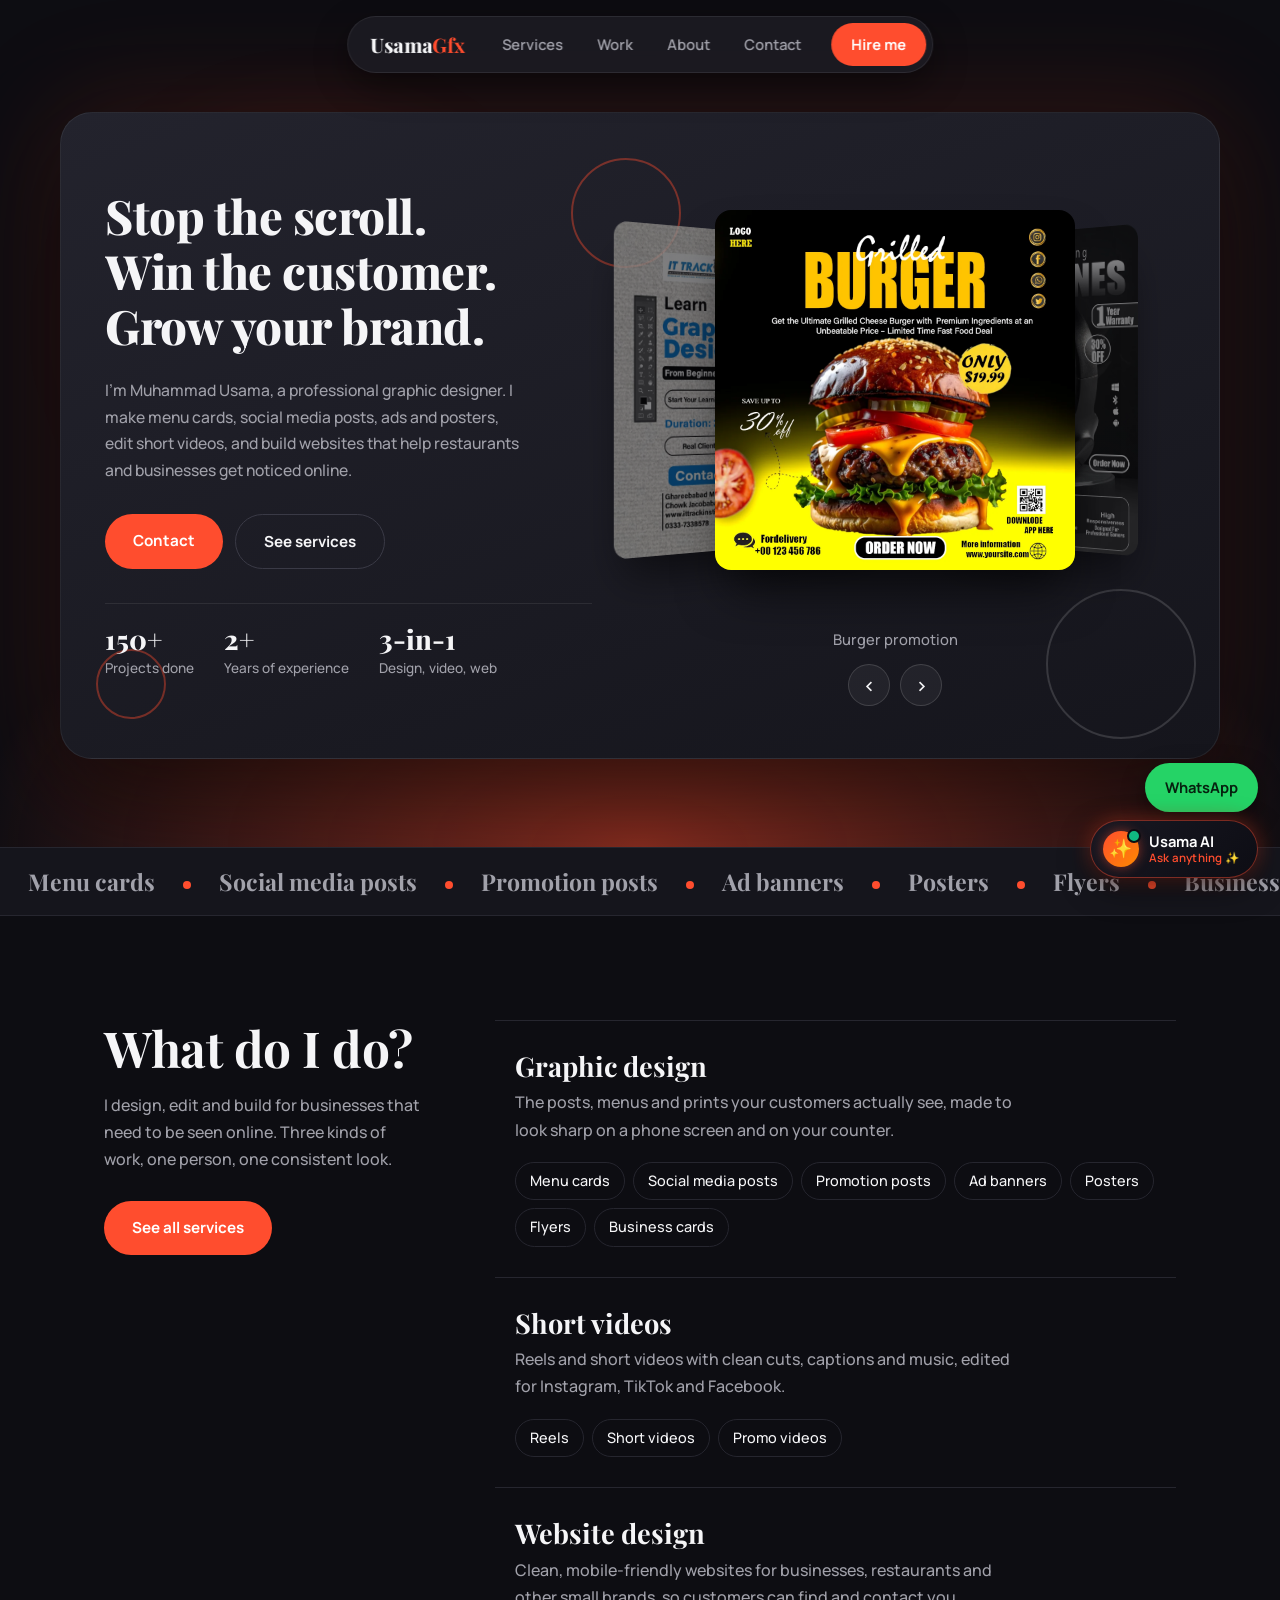
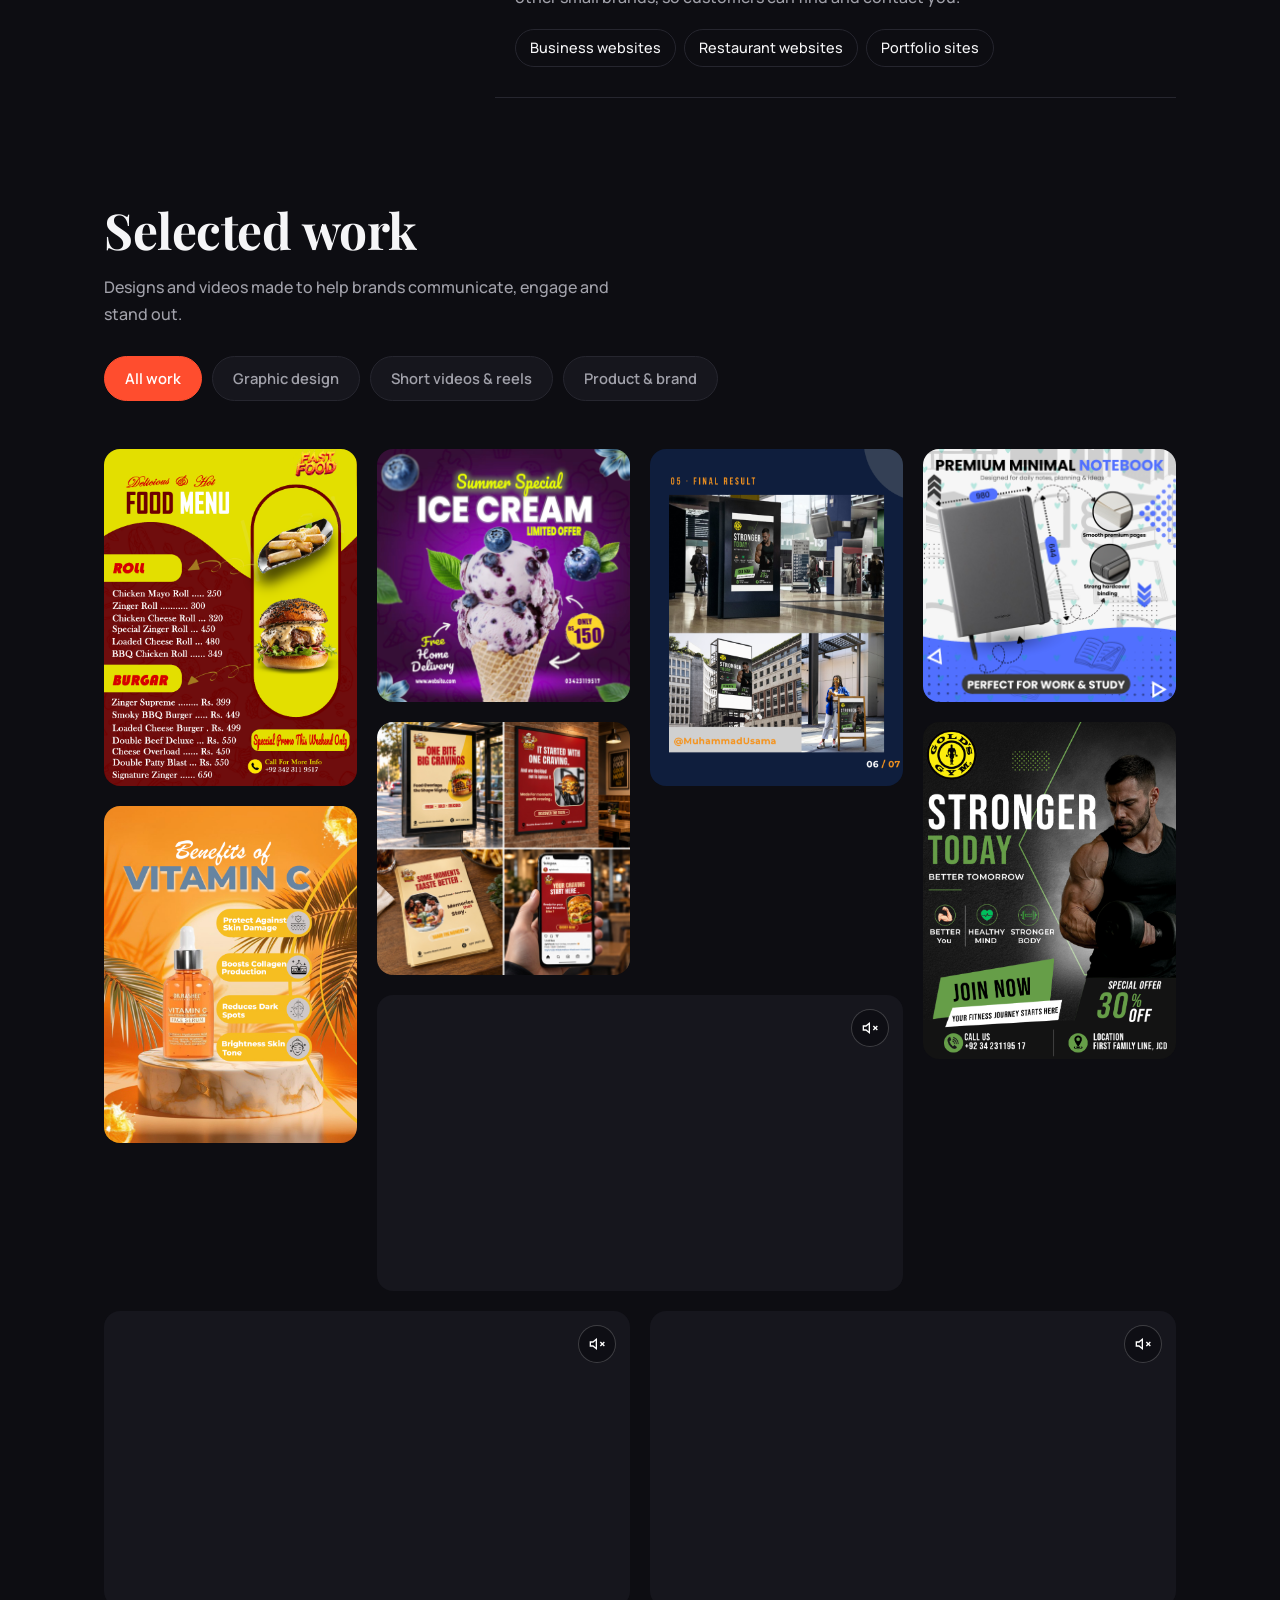
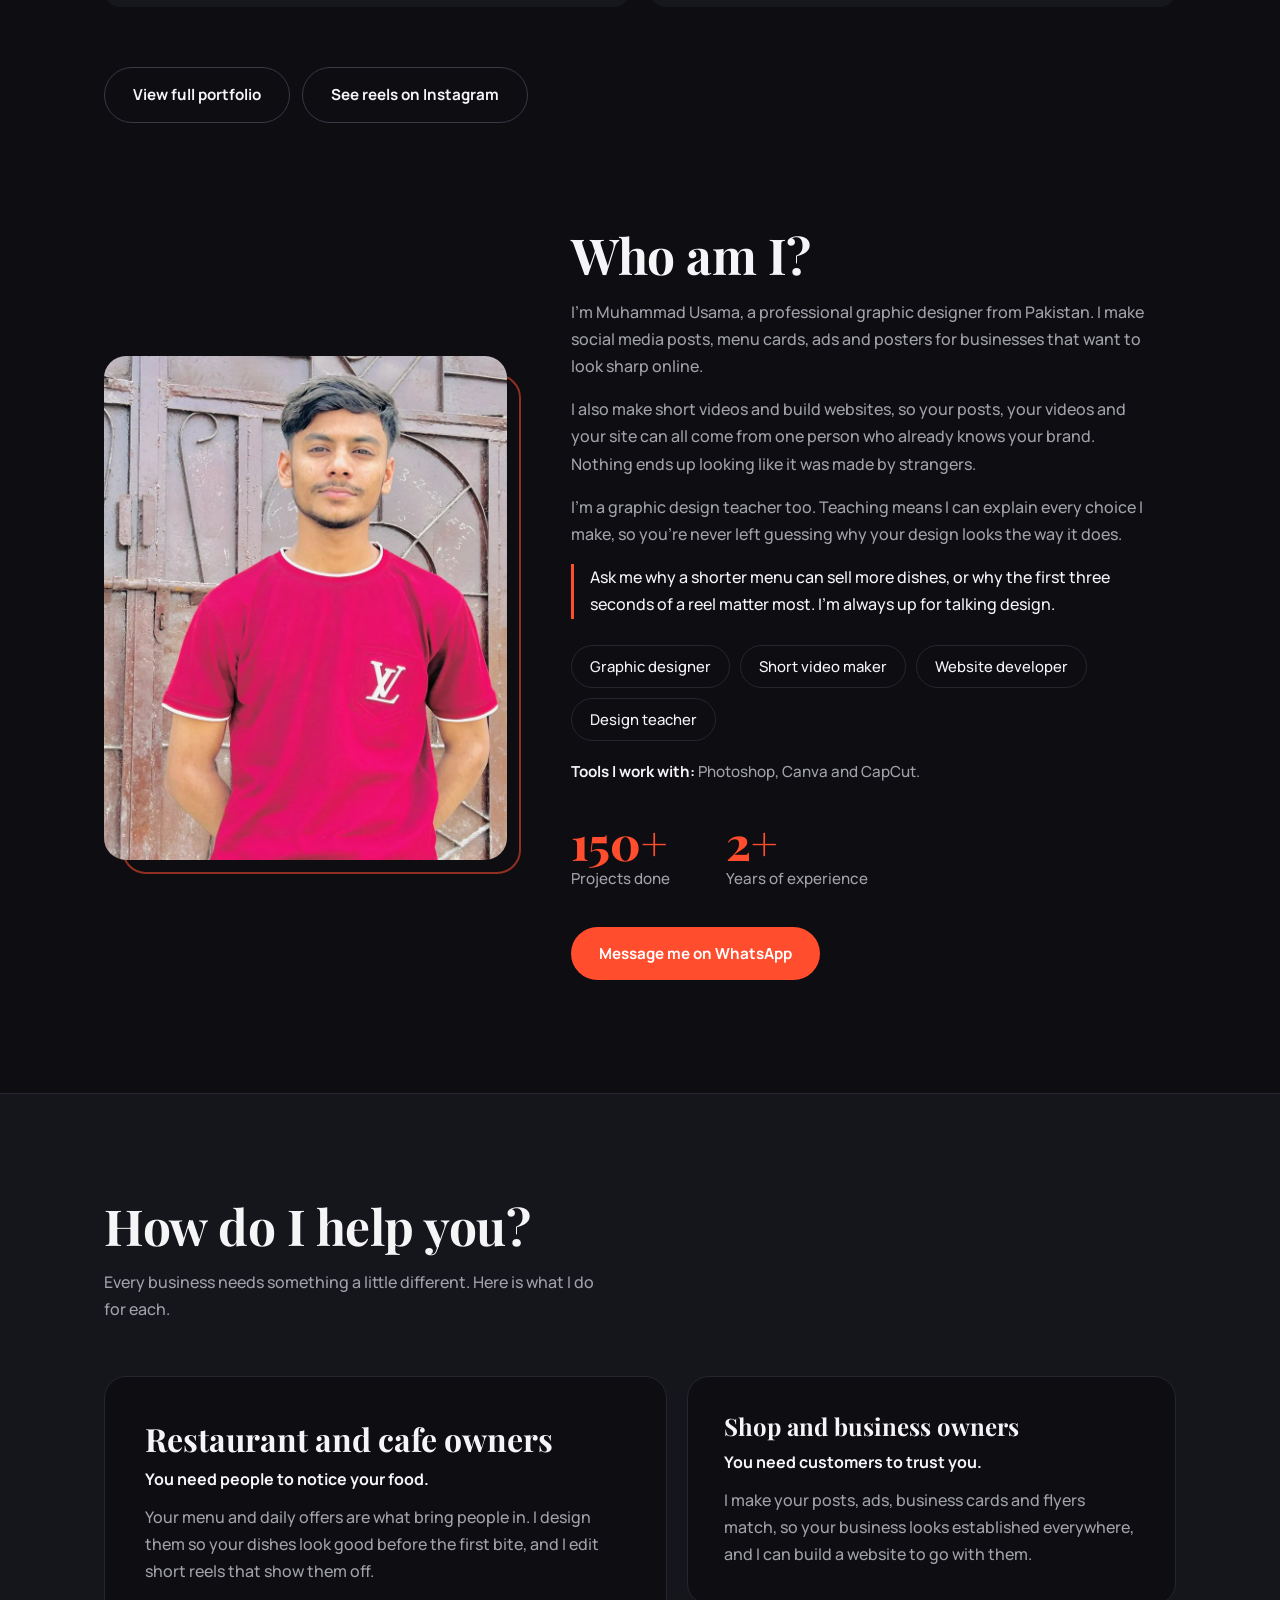
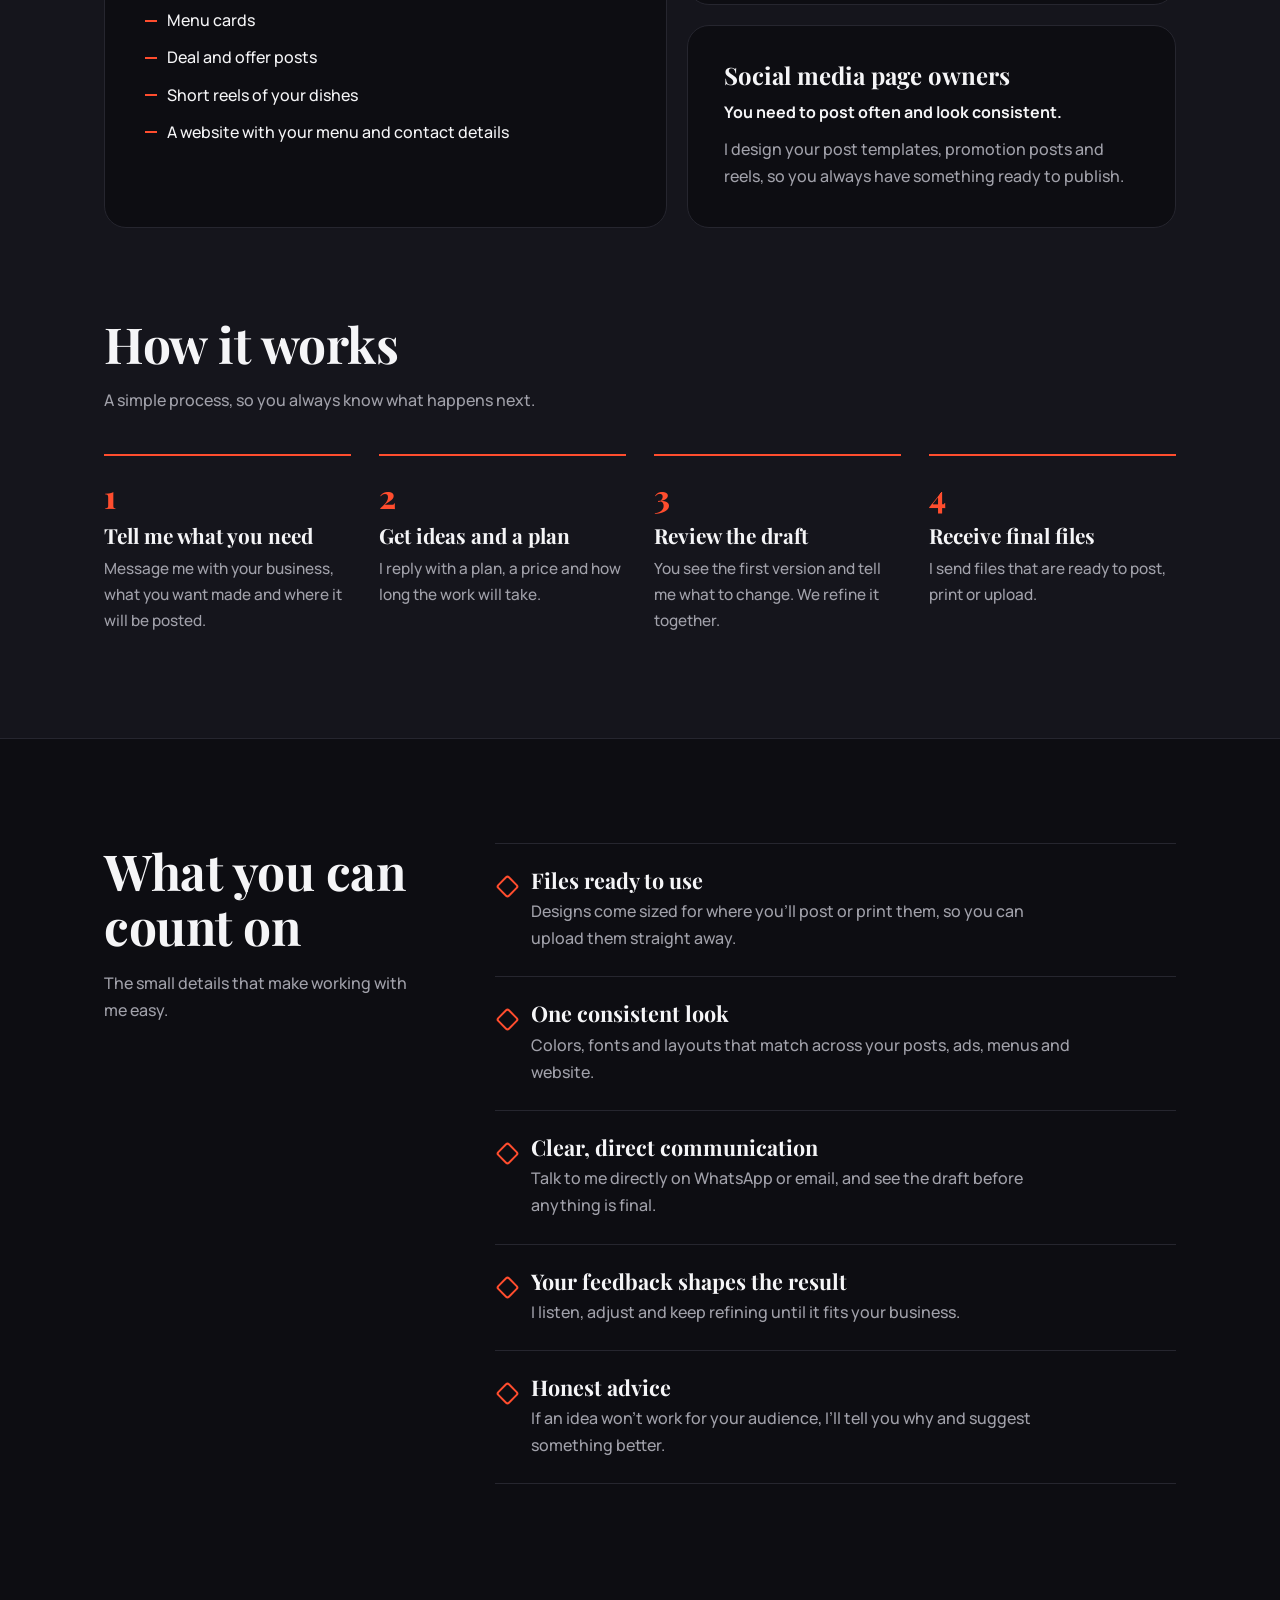
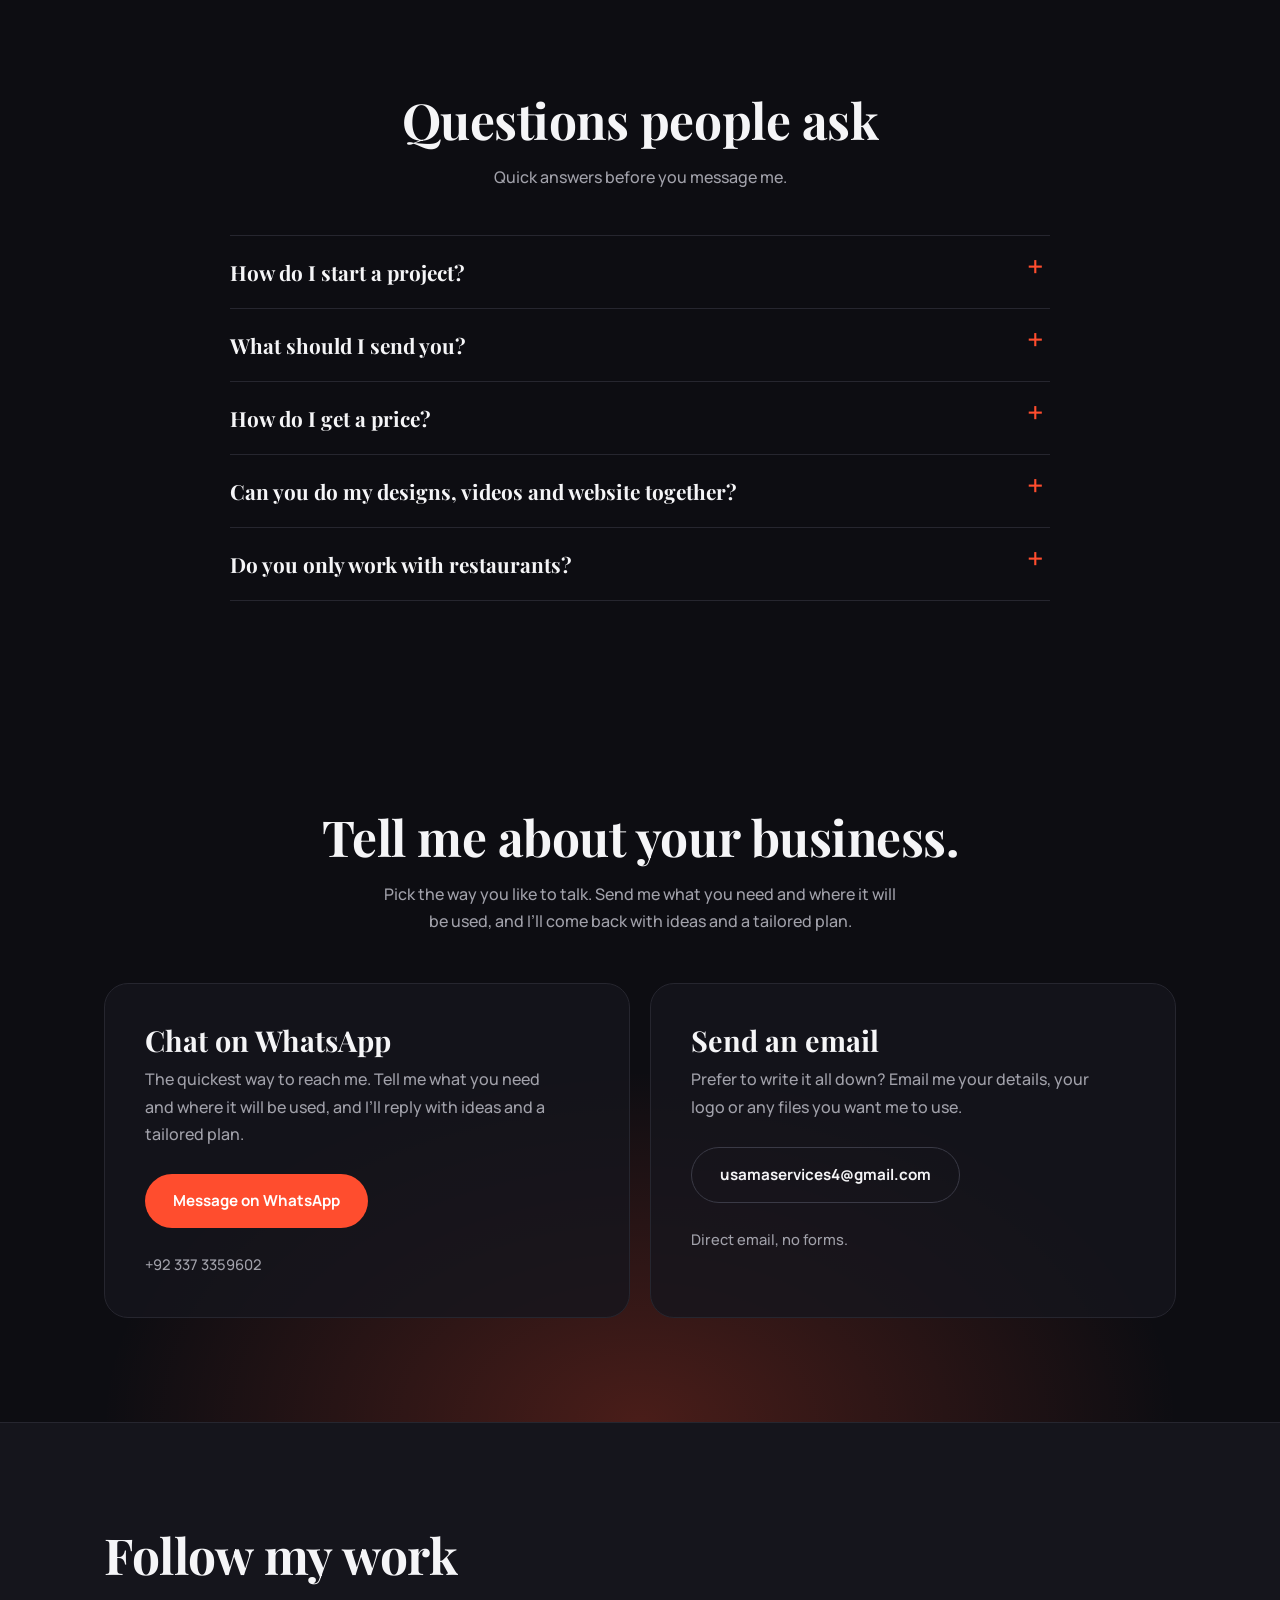
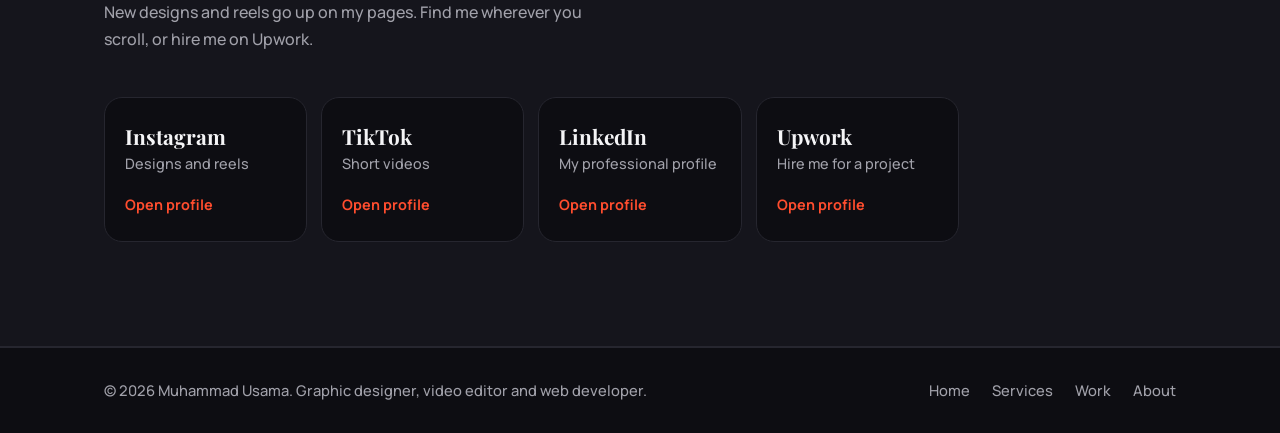
==== commit 41aef389: "Update email to usamaservices4@gmail.com, update LinkedIn, Instagram and TikTok links, remove Facebo" ====
--- a/index.html
+++ b/index.html
@@ -19,7 +19,7 @@
   <meta property="og:locale" content="en_US">
   <meta name="twitter:card" content="summary_large_image">
   <script type="application/ld+json">
-{"@context":"https://schema.org","@type":"Person","name":"Muhammad Usama","alternateName":"UsamaGfx","url":"https://usamagraphicx4-tech.github.io/portfolio/","jobTitle":"Graphic Designer, Video Editor and Web Developer","description":"Professional graphic designer in Pakistan who also edits short videos and builds websites.","email":"mailto:usamaservices4@gmail.com","address":{"@type":"PostalAddress","addressCountry":"PK"},"knowsAbout":["Graphic design","Social media design","Menu card design","Video editing","Reel editing","Web development"],"sameAs":["https://www.instagram.com/usam_agraphics/", "https://www.tiktok.com/@usamagraphics4", "https://www.linkedin.com/in/usama-graphics-601497447/", "https://www.upwork.com/freelancers/~01fdb7501955a15e95"]}
+{"@context":"https://schema.org","@type":"Person","name":"Muhammad Usama","alternateName":"UsamaGfx","url":"https://usamagraphicx4-tech.github.io/portfolio/","jobTitle":"Graphic Designer, Video Editor and Web Developer","description":"Professional graphic designer in Pakistan who also edits short videos and builds websites.","email":"mailto:usamaservices4@gmail.com","address":{"@type":"PostalAddress","addressCountry":"PK"},"knowsAbout":["Graphic design","Social media design","Menu card design","Video editing","Reel editing","Web development"],"sameAs":["https://www.instagram.com/usam_agraphics/", "https://www.tiktok.com/@usamagraphicx4", "https://www.linkedin.com/in/usama-graphics-601497447/", "https://www.upwork.com/freelancers/~01fdb7501955a15e95"]}
 </script>
   <link rel="preconnect" href="https://fonts.googleapis.com">
   <link rel="preconnect" href="https://fonts.gstatic.com" crossorigin>
@@ -2156,7 +2156,7 @@
         <div class="sgrid">
           <a class="sl rv" data-tilt href="https://www.instagram.com/usam_agraphics/" target="_blank"
             rel="noopener"><b>Instagram</b><span>Designs and reels</span><i>Open profile</i></a>
-          <a class="sl rv" data-tilt href="https://www.tiktok.com/@usamagraphics4" target="_blank" rel="noopener"
+          <a class="sl rv" data-tilt href="https://www.tiktok.com/@usamagraphicx4" target="_blank" rel="noopener"
             style="--d:.07s"><b>TikTok</b><span>Short videos</span><i>Open profile</i></a>
           <a class="sl rv" data-tilt href="https://www.linkedin.com/in/usama-graphics-601497447/" target="_blank"
             rel="noopener" style="--d:.14s"><b>LinkedIn</b><span>My professional profile</span><i>Open profile</i></a>
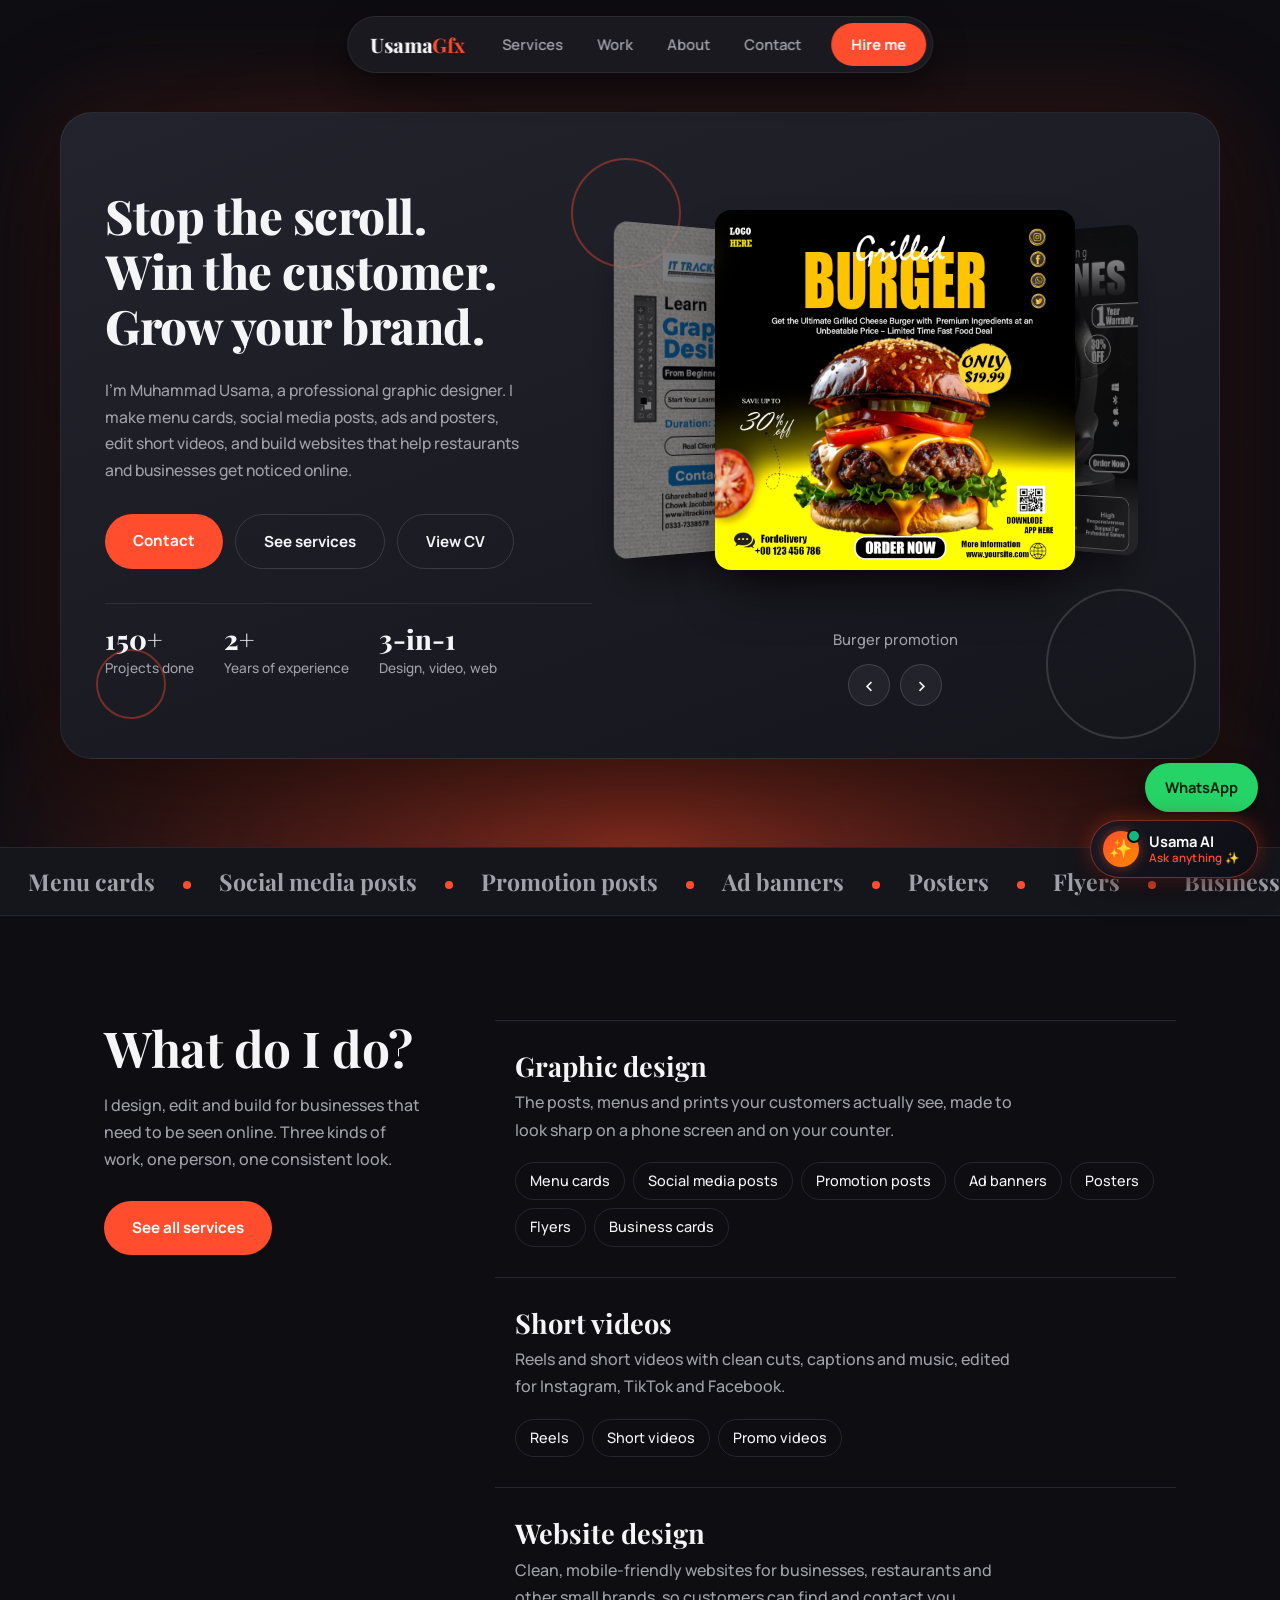
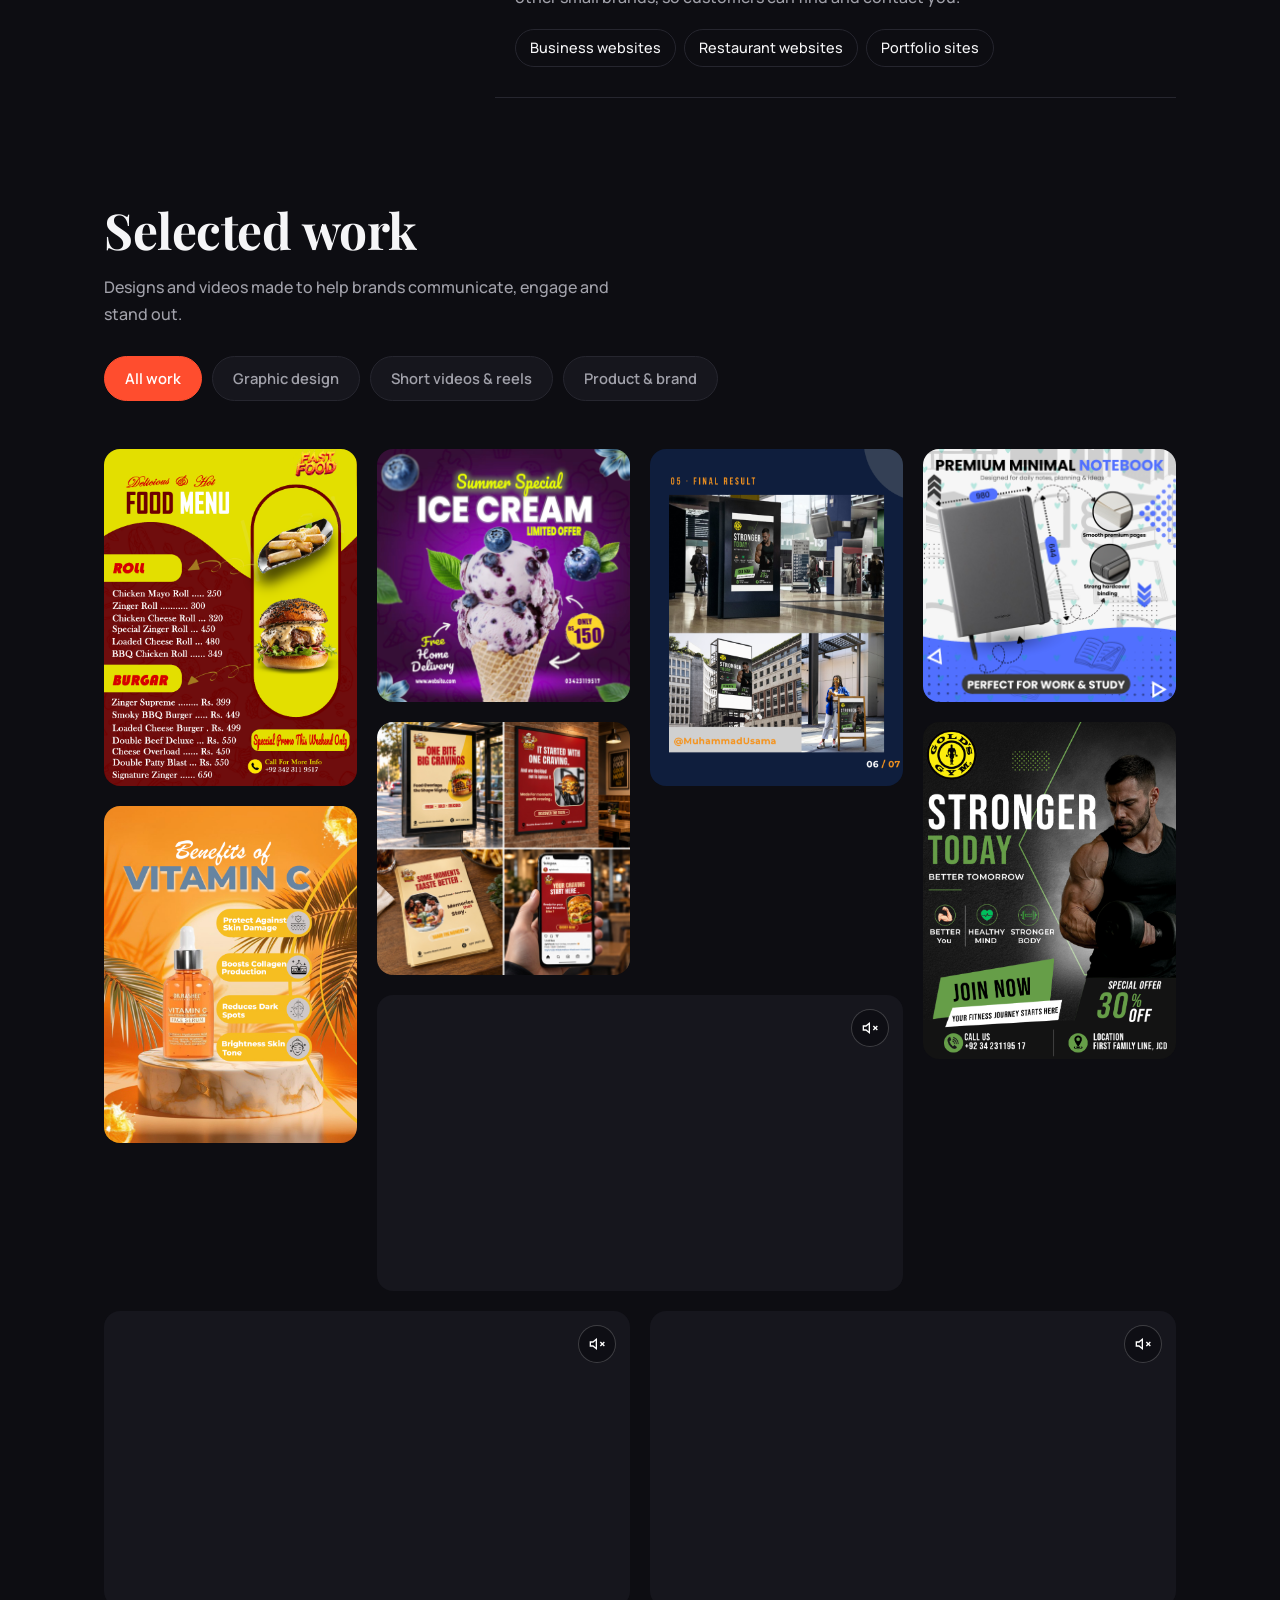
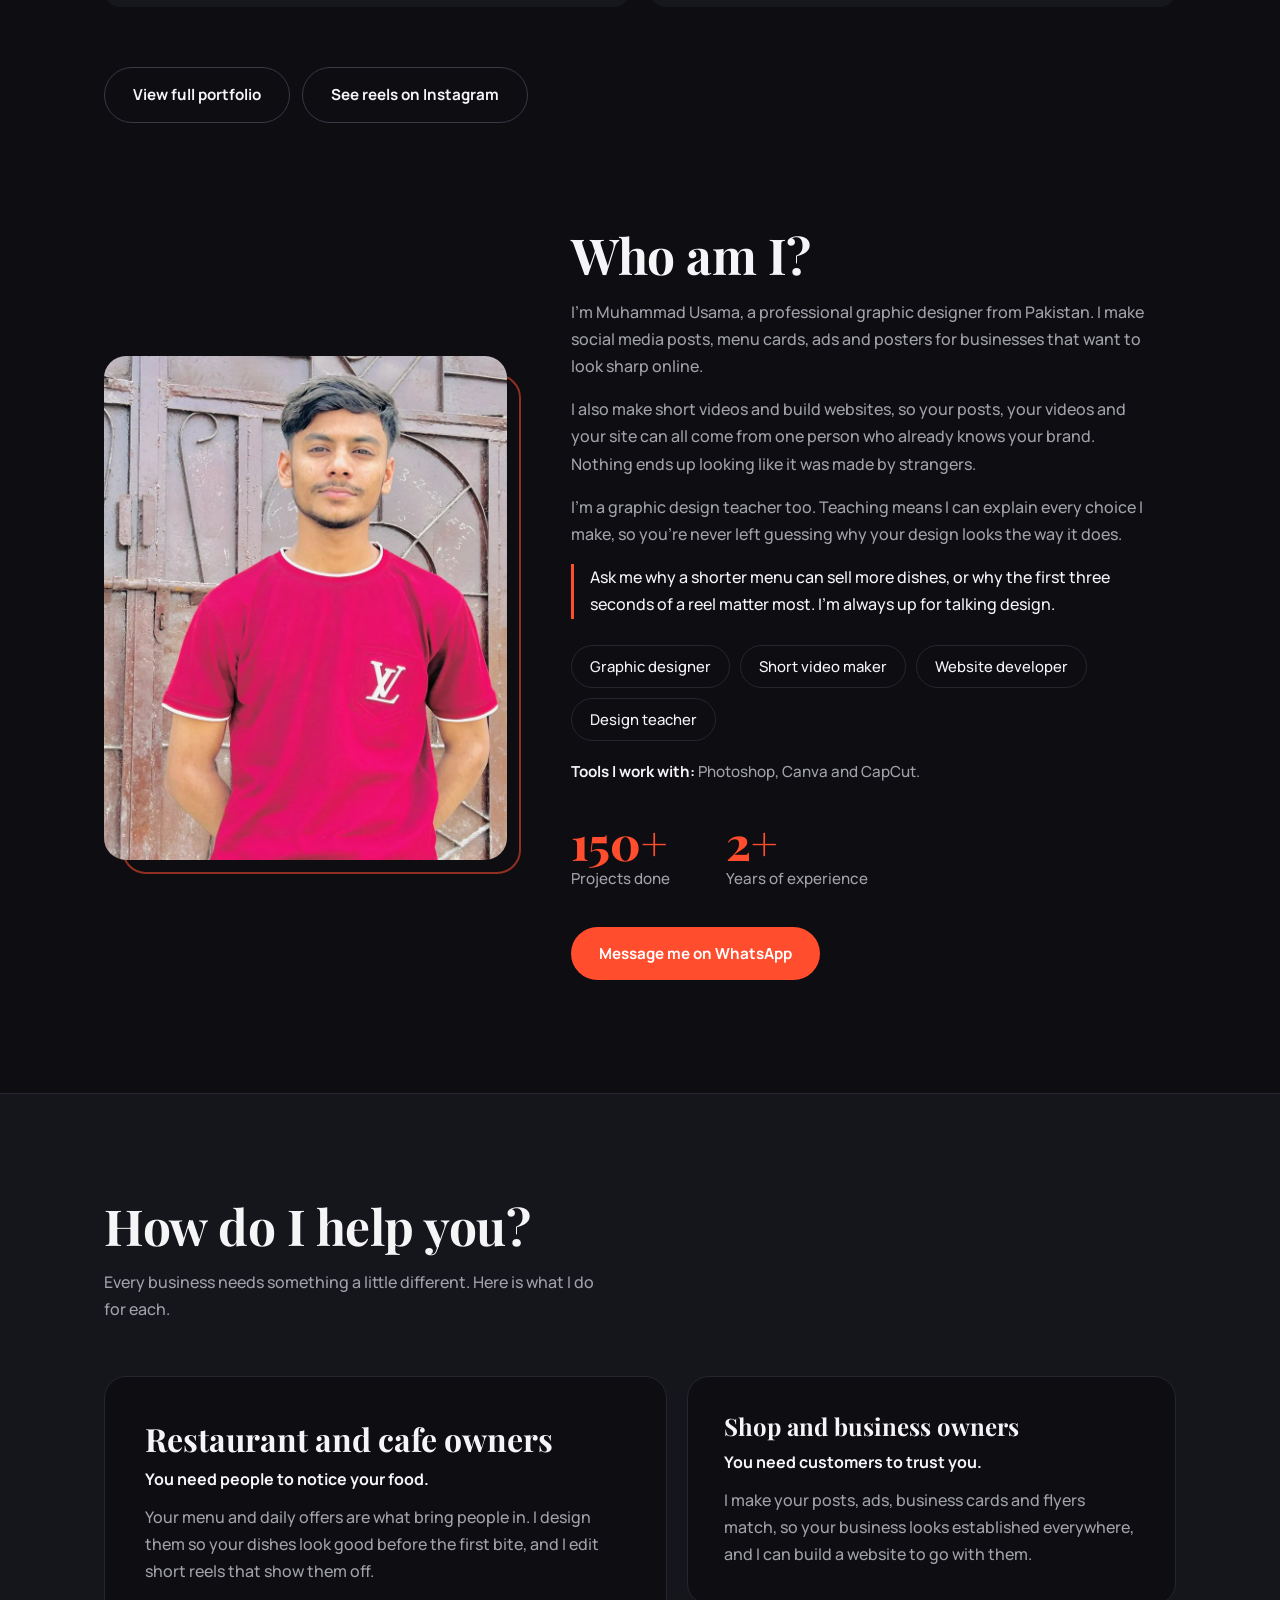
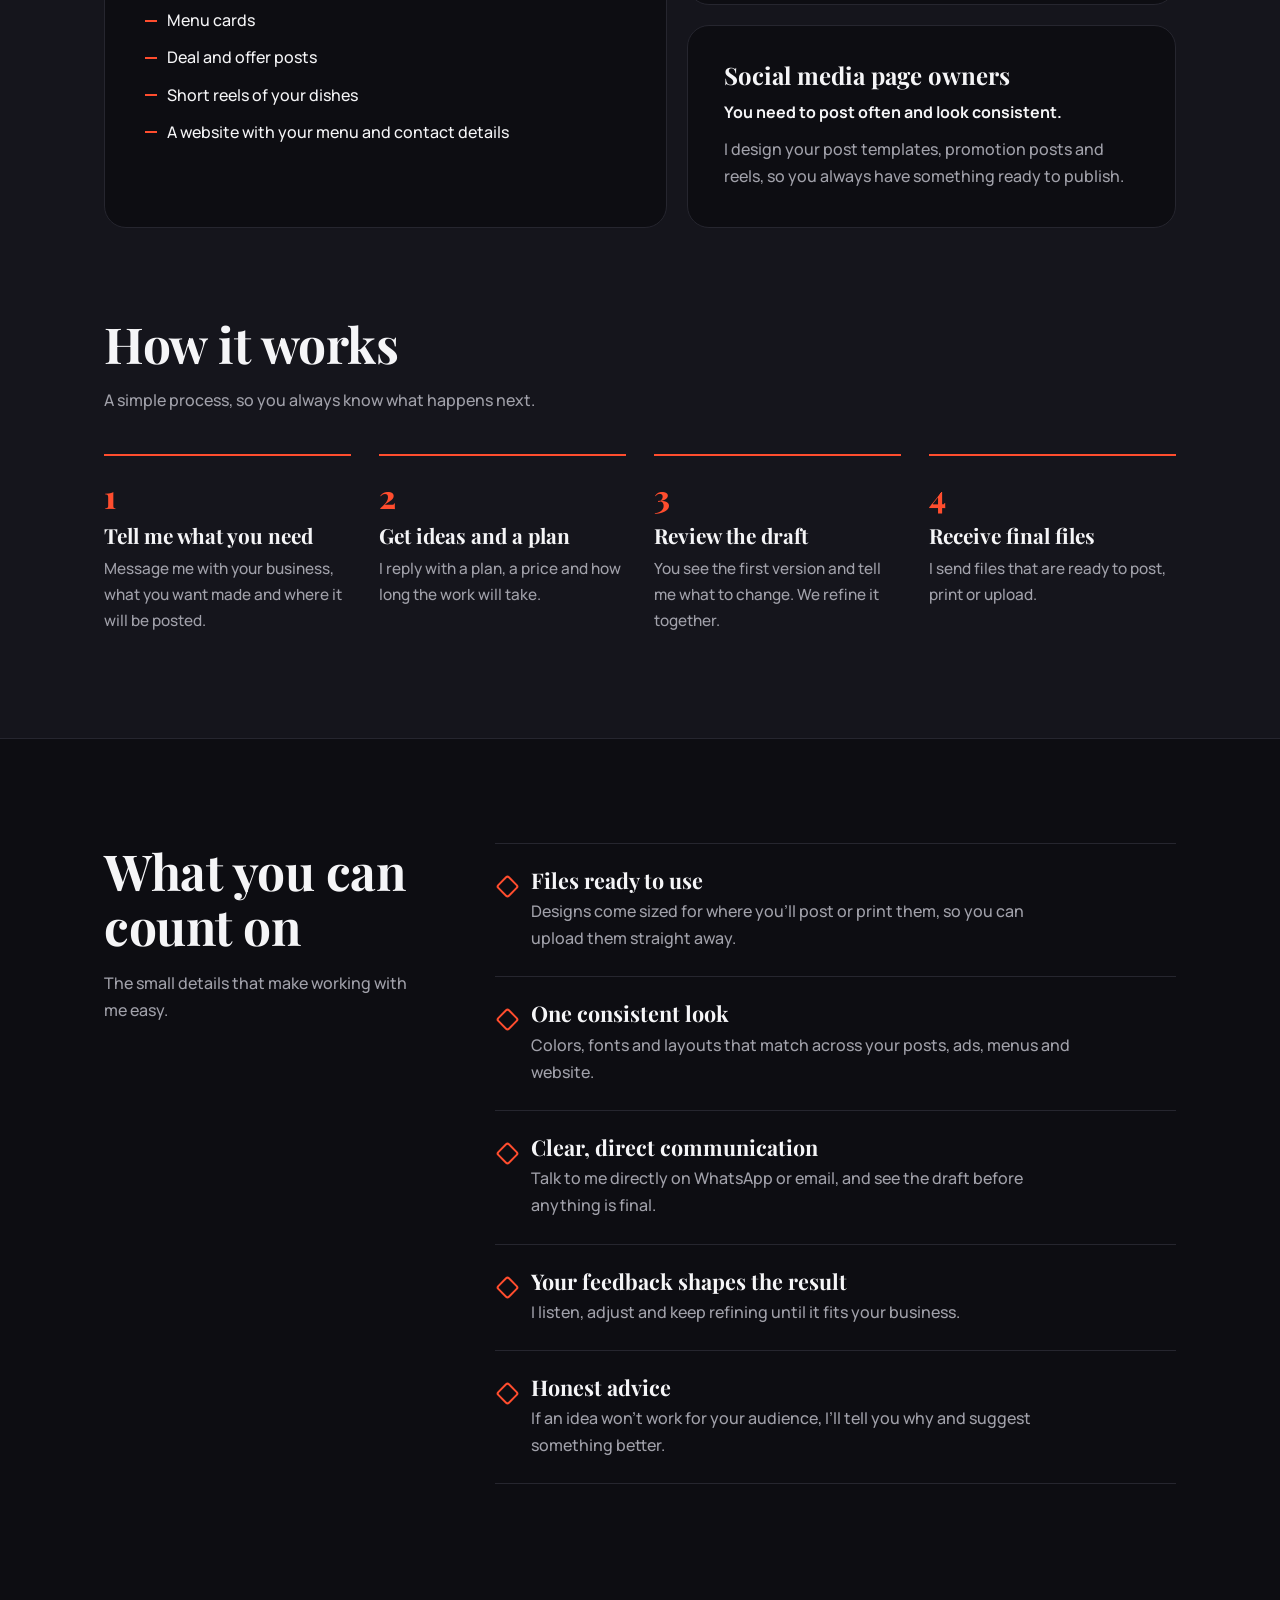
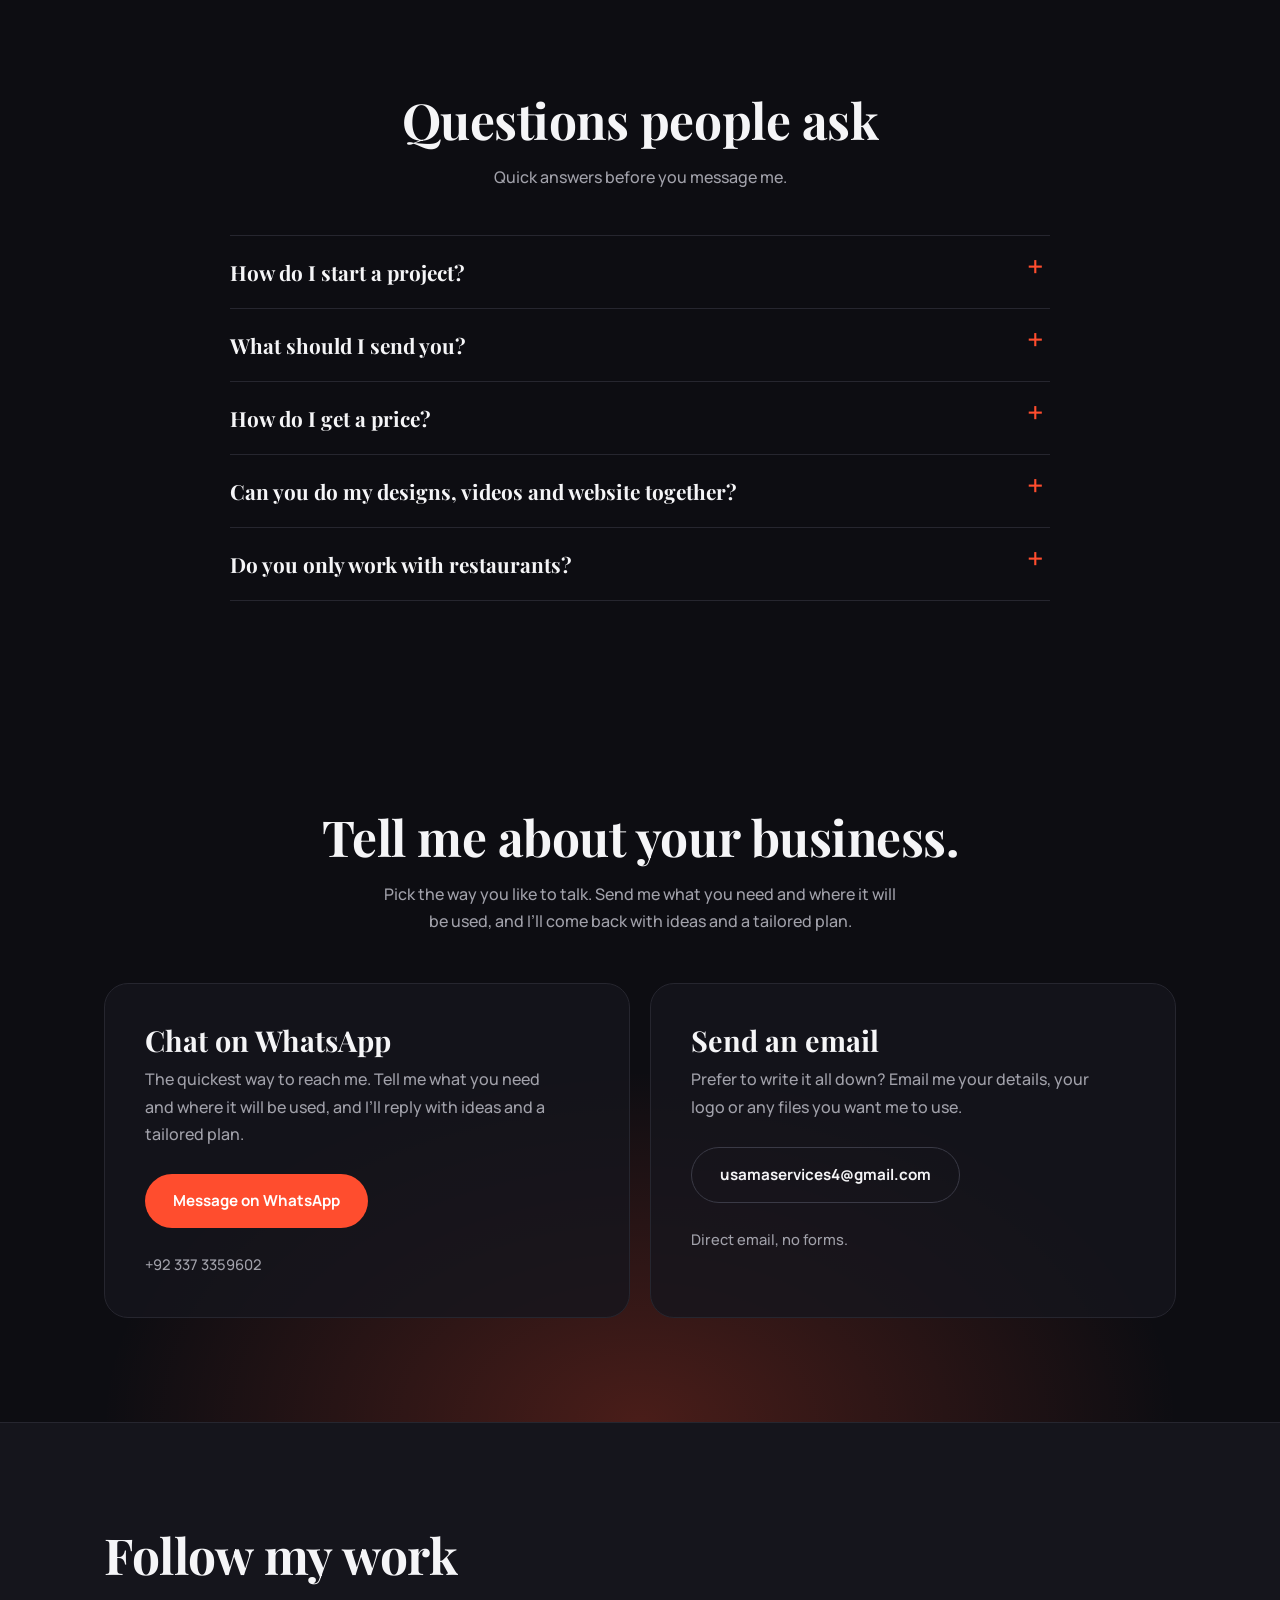
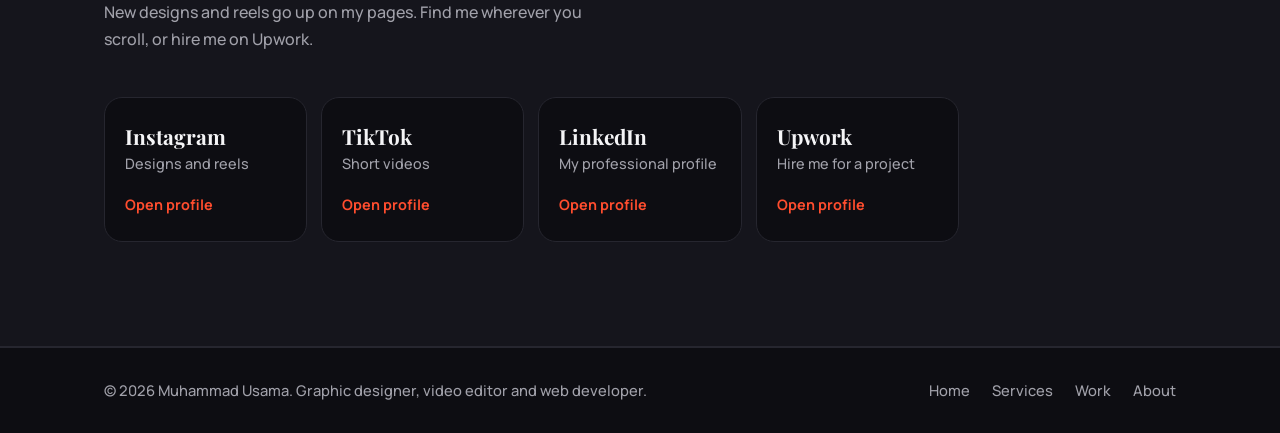
==== commit a3f22fdd: "Add CV PDF and image with in-page preview modal" ====
--- a/index.html
+++ b/index.html
@@ -1722,6 +1722,99 @@
         scroll-behavior: auto
       }
     }
+
+    /* CV Modal */
+    .cv-modal {
+      position: fixed;
+      inset: 0;
+      z-index: 9999;
+      display: flex;
+      align-items: center;
+      justify-content: center;
+      padding: 18px;
+    }
+    .cv-modal[hidden] {
+      display: none !important;
+    }
+    .cv-backdrop {
+      position: absolute;
+      inset: 0;
+      background: rgba(10, 11, 15, .86);
+      backdrop-filter: blur(8px);
+      -webkit-backdrop-filter: blur(8px);
+    }
+    .cv-box {
+      position: relative;
+      z-index: 1;
+      background: #14161f;
+      border: 1px solid rgba(255, 255, 255, .12);
+      border-radius: 18px;
+      max-width: 760px;
+      width: 100%;
+      max-height: 90vh;
+      display: flex;
+      flex-direction: column;
+      box-shadow: 0 24px 60px rgba(0, 0, 0, .6);
+      overflow: hidden;
+      animation: cvPop .22s cubic-bezier(.2,.8,.2,1);
+    }
+    @keyframes cvPop {
+      from { opacity: 0; transform: scale(.94) translateY(10px); }
+      to { opacity: 1; transform: scale(1) translateY(0); }
+    }
+    .cv-bar {
+      display: flex;
+      align-items: center;
+      justify-content: space-between;
+      gap: 12px;
+      padding: 12px 18px;
+      background: #1a1d28;
+      border-bottom: 1px solid rgba(255, 255, 255, .08);
+    }
+    .cv-title {
+      font-weight: 700;
+      font-size: .95rem;
+      color: #fff;
+    }
+    .cv-actions {
+      display: flex;
+      align-items: center;
+      gap: 10px;
+    }
+    .cv-close {
+      background: transparent;
+      border: 1px solid rgba(255, 255, 255, .15);
+      color: #fff;
+      font-size: 1.5rem;
+      line-height: 1;
+      width: 34px;
+      height: 34px;
+      border-radius: 50%;
+      cursor: pointer;
+      display: flex;
+      align-items: center;
+      justify-content: center;
+      transition: background .15s, border-color .15s;
+    }
+    .cv-close:hover {
+      background: rgba(255, 77, 46, .2);
+      border-color: #ff4d2e;
+      color: #ff4d2e;
+    }
+    .cv-body {
+      overflow-y: auto;
+      padding: 0;
+      height: 80vh;
+      display: flex;
+      justify-content: center;
+      background: #0f1017;
+    }
+    .cv-body iframe {
+      width: 100%;
+      height: 100%;
+      border: none;
+      background: #fff;
+    }
   </style>
 </head>
 
@@ -1752,7 +1845,7 @@
               posters, edit short videos, and build websites that help restaurants and businesses get noticed online.
             </p>
             <div class="cta"><a class="btn" href="#contact">Contact</a><a class="btn ghost" href="services.html">See
-                services</a></div>
+                services</a><button type="button" class="btn ghost" id="openCvBtn">View CV</button></div>
             <div class="proof">
               <div><b>150+</b><span>Projects done</span></div>
               <div><b>2+</b><span>Years of experience</span></div>
@@ -2167,6 +2260,23 @@
     </section>
   </main>
 
+  <!-- CV Preview Modal -->
+  <div id="cvModal" class="cv-modal" role="dialog" aria-modal="true" aria-label="Usama Graphics CV" hidden>
+    <div class="cv-backdrop" id="cvBackdrop"></div>
+    <div class="cv-box">
+      <div class="cv-bar">
+        <span class="cv-title">Muhammad Usama — CV / Resume</span>
+        <div class="cv-actions">
+          <a class="btn" href="usama-graphics-cv.pdf" target="_blank" rel="noopener" style="padding:6px 14px;font-size:.85rem">Open PDF</a>
+          <button type="button" class="cv-close" id="closeCvBtn" aria-label="Close CV preview">&times;</button>
+        </div>
+      </div>
+      <div class="cv-body">
+        <iframe src="usama-graphics-cv.pdf#toolbar=0" title="Usama Graphics CV PDF"></iframe>
+      </div>
+    </div>
+  </div>
+
   <footer>
     <div class="wrap">
       <span>© 2026 Muhammad Usama. Graphic designer, video editor and web developer.</span>
@@ -2330,6 +2440,31 @@
         var io = new IntersectionObserver(function (en) { en.forEach(function (x) { if (x.isIntersecting) { run(x.target); io.unobserve(x.target) } }) }, { threshold: .6 });
         els.forEach(function (el) { io.observe(el) });
       } else { els.forEach(run) }
+
+      /* CV Modal Logic */
+      var cvModal = document.getElementById("cvModal");
+      var openCvBtn = document.getElementById("openCvBtn");
+      var closeCvBtn = document.getElementById("closeCvBtn");
+      var cvBackdrop = document.getElementById("cvBackdrop");
+
+      function openCv() {
+        if (!cvModal) return;
+        cvModal.hidden = false;
+        document.body.style.overflow = "hidden";
+      }
+
+      function closeCv() {
+        if (!cvModal) return;
+        cvModal.hidden = true;
+        document.body.style.overflow = "";
+      }
+
+      if (openCvBtn) openCvBtn.addEventListener("click", openCv);
+      if (closeCvBtn) closeCvBtn.addEventListener("click", closeCv);
+      if (cvBackdrop) cvBackdrop.addEventListener("click", closeCv);
+      window.addEventListener("keydown", function (e) {
+        if (e.key === "Escape" && cvModal && !cvModal.hidden) closeCv();
+      });
     })();
   </script>
   <script src="chat-key.js" onerror="this.remove()"></script>
